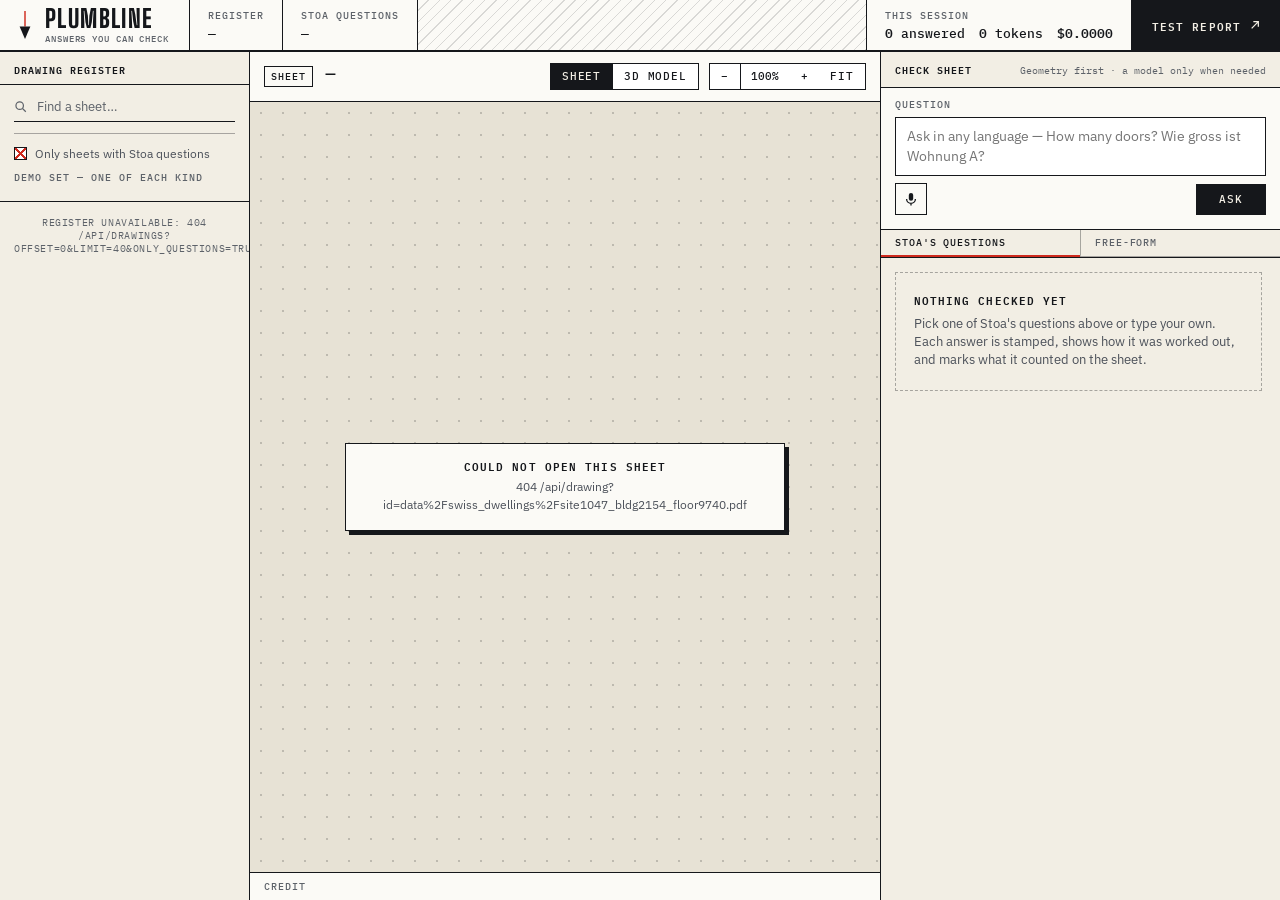
==== web/index.html @ 0d115e59 "Add Plumbline web app, answer pipeline, planner and document QA - web/: new UI ("drafting office" de" ====
<!doctype html>
<html lang="en">
<head>
<meta charset="utf-8">
<meta name="viewport" content="width=device-width, initial-scale=1">
<title>Plumbline — answers you can check</title>
<link rel="icon" href="data:image/svg+xml,%3Csvg xmlns='http://www.w3.org/2000/svg' viewBox='0 0 32 32'%3E%3Crect width='32' height='32' fill='%23f2eee4'/%3E%3Cpath d='M16 3v15' stroke='%23cf2a1e' stroke-width='2'/%3E%3Cpath d='M10 18h12l-6 11z' fill='%2315171b'/%3E%3C/svg%3E">
<link rel="stylesheet" href="/web/fonts/fonts.css">
<link rel="stylesheet" href="/web/app.css">
</head>
<body>

<header class="tb">
  <a class="tb-brand" href="/" aria-label="Plumbline home">
    <svg viewBox="0 0 20 32" width="18" height="29" aria-hidden="true"><path d="M10 0v17" stroke="var(--red)" stroke-width="1.6"/><path d="M4 17h12l-6 14z" fill="var(--ink)"/></svg>
    <span><strong>Plumbline</strong><em>Answers you can check</em></span>
  </a>
  <dl class="tb-cell"><dt>Register</dt><dd id="tb-drawings">—</dd></dl>
  <dl class="tb-cell"><dt>Stoa questions</dt><dd id="tb-questions">—</dd></dl>
  <dl class="tb-cell"><dt>Reader model</dt><dd id="tb-model">—</dd></dl>
  <span class="tb-fill"></span>
  <dl class="tb-cell tb-session"><dt>This session</dt><dd id="meter"></dd></dl>
  <button class="tb-btn" id="open-bench">Test report<svg viewBox="0 0 12 12" width="10" height="10" aria-hidden="true"><path d="M2 10 10 2M4 2h6v6" fill="none" stroke="currentColor" stroke-width="1.5"/></svg></button>
</header>

<main class="desk">
  <nav class="reg" aria-label="Drawing register">
    <div class="pane-head"><h2>Drawing register</h2><span id="reg-count"></span></div>
    <div class="reg-tools">
      <label class="find"><span class="sr">Find a sheet</span>
        <svg viewBox="0 0 16 16" width="13" height="13" aria-hidden="true"><circle cx="7" cy="7" r="4.6" fill="none" stroke="currentColor" stroke-width="1.5"/><path d="m10.5 10.5 4 4" stroke="currentColor" stroke-width="1.5"/></svg>
        <input id="search" type="search" placeholder="Find a sheet…" autocomplete="off" spellcheck="false"></label>
      <div class="srcs" id="sources" role="group" aria-label="Source"></div>
      <label class="tick"><input type="checkbox" id="only-q" checked><span aria-hidden="true"></span>Only sheets with Stoa questions</label>
      <div class="demo"><span class="lbl">Demo set — one of each kind</span><div id="demo"></div></div>
    </div>
    <div class="rows" id="list"></div>
  </nav>

  <section class="board" aria-label="Drawing">
    <header class="board-bar">
      <div class="sheet-id"><span class="lbl">Sheet</span><h1 id="d-title">—</h1><p id="d-meta"></p></div>
      <div class="tools">
        <select id="sheet-select" class="hidden" aria-label="Sheet of this drawing"></select>
        <div class="seg" id="view-seg"><button data-view="sheet" class="on">Sheet</button><button data-view="3d" id="btn-3d">3D model</button></div>
        <div class="zoom"><button id="z-out" aria-label="Zoom out">−</button><output id="z-val">100%</output><button id="z-in" aria-label="Zoom in">+</button><button id="z-fit">Fit</button></div>
      </div>
    </header>
    <div class="stage" id="stage">
      <div class="canvas" id="canvas"></div>
      <iframe id="three" class="hidden" title="3D model"></iframe>
      <div class="stage-msg" id="stage-msg" aria-live="polite"></div>
      <div class="stepper hidden" id="stepper">
        <button id="st-prev" aria-label="Previous item">←</button><output id="st-label"></output><button id="st-next" aria-label="Next item">→</button><button id="st-all">All</button>
      </div>
    </div>
    <footer class="credit"><span class="lbl">Credit</span><p id="credit"></p></footer>
  </section>

  <aside class="chk" aria-label="Check sheet">
    <div class="pane-head"><h2>Check sheet</h2><span>Geometry first · a model only when needed</span></div>
    <form class="ask" id="ask">
      <label class="lbl" for="q">Question</label>
      <textarea id="q" rows="2" placeholder="Ask in any language — How many doors? Wie gross ist Wohnung A?"></textarea>
      <div class="ask-row">
        <button type="button" class="btn sq" id="mic" aria-label="Ask by voice"><svg viewBox="0 0 16 16" width="14" height="14" aria-hidden="true"><rect x="5.5" y="1" width="5" height="9" rx="2.5" fill="currentColor"/><path d="M3 8a5 5 0 0 0 10 0M8 13v2.5" fill="none" stroke="currentColor" stroke-width="1.5"/></svg></button>
        <span class="keys"><kbd>/</kbd> focus <kbd>↵</kbd> ask <kbd>←</kbd><kbd>→</kbd> step evidence</span>
        <button class="btn solid" id="send">Ask</button>
      </div>
    </form>
    <section class="std" aria-label="Suggested questions">
      <div class="tabs"><button id="tab-stoa" class="on">Stoa's questions <i id="q-count"></i></button><button id="tab-free">Free-form</button></div>
      <ol class="qlist" id="suggest"></ol>
    </section>
    <div class="recs" id="thread" aria-live="polite"></div>
  </aside>
</main>

<dialog class="report" id="bench" aria-labelledby="bench-title">
  <header><div><span class="lbl">Test report</span><h2 id="bench-title">Measured on Stoa's question set</h2></div><button class="btn" id="close-bench">Close</button></header>
  <div id="bench-body"></div>
</dialog>
<div id="tip" class="tip hidden" role="tooltip"></div>
<script type="module" src="/web/app.js"></script>
</body>
</html>
---- web/fonts/fonts.css ----
/* IBM Plex Sans, IBM Plex Mono, Big Shoulders Display: SIL Open Font License 1.1, self-hosted from Google Fonts */
/* latin-ext */
@font-face {
  font-family: 'Big Shoulders Display';
  font-style: normal;
  font-weight: 600;
  font-display: swap;
  src: url(/web/fonts/big-shoulders-display-600-latin-ext.woff2) format('woff2');
  unicode-range: U+0100-02BA, U+02BD-02C5, U+02C7-02CC, U+02CE-02D7, U+02DD-02FF, U+0304, U+0308, U+0329, U+1D00-1DBF, U+1E00-1E9F, U+1EF2-1EFF, U+2020, U+20A0-20AB, U+20AD-20C4, U+2113, U+2C60-2C7F, U+A720-A7FF;
}
/* latin */
@font-face {
  font-family: 'Big Shoulders Display';
  font-style: normal;
  font-weight: 600;
  font-display: swap;
  src: url(/web/fonts/big-shoulders-display-600-latin.woff2) format('woff2');
  unicode-range: U+0000-00FF, U+0131, U+0152-0153, U+02BB-02BC, U+02C6, U+02DA, U+02DC, U+0304, U+0308, U+0329, U+2000-206F, U+20AC, U+2122, U+2191, U+2193, U+2212, U+2215, U+FEFF, U+FFFD;
}
/* latin-ext */
@font-face {
  font-family: 'Big Shoulders Display';
  font-style: normal;
  font-weight: 700;
  font-display: swap;
  src: url(/web/fonts/big-shoulders-display-600-latin-ext.woff2) format('woff2');
  unicode-range: U+0100-02BA, U+02BD-02C5, U+02C7-02CC, U+02CE-02D7, U+02DD-02FF, U+0304, U+0308, U+0329, U+1D00-1DBF, U+1E00-1E9F, U+1EF2-1EFF, U+2020, U+20A0-20AB, U+20AD-20C4, U+2113, U+2C60-2C7F, U+A720-A7FF;
}
/* latin */
@font-face {
  font-family: 'Big Shoulders Display';
  font-style: normal;
  font-weight: 700;
  font-display: swap;
  src: url(/web/fonts/big-shoulders-display-600-latin.woff2) format('woff2');
  unicode-range: U+0000-00FF, U+0131, U+0152-0153, U+02BB-02BC, U+02C6, U+02DA, U+02DC, U+0304, U+0308, U+0329, U+2000-206F, U+20AC, U+2122, U+2191, U+2193, U+2212, U+2215, U+FEFF, U+FFFD;
}
/* latin-ext */
@font-face {
  font-family: 'Big Shoulders Display';
  font-style: normal;
  font-weight: 800;
  font-display: swap;
  src: url(/web/fonts/big-shoulders-display-600-latin-ext.woff2) format('woff2');
  unicode-range: U+0100-02BA, U+02BD-02C5, U+02C7-02CC, U+02CE-02D7, U+02DD-02FF, U+0304, U+0308, U+0329, U+1D00-1DBF, U+1E00-1E9F, U+1EF2-1EFF, U+2020, U+20A0-20AB, U+20AD-20C4, U+2113, U+2C60-2C7F, U+A720-A7FF;
}
/* latin */
@font-face {
  font-family: 'Big Shoulders Display';
  font-style: normal;
  font-weight: 800;
  font-display: swap;
  src: url(/web/fonts/big-shoulders-display-600-latin.woff2) format('woff2');
  unicode-range: U+0000-00FF, U+0131, U+0152-0153, U+02BB-02BC, U+02C6, U+02DA, U+02DC, U+0304, U+0308, U+0329, U+2000-206F, U+20AC, U+2122, U+2191, U+2193, U+2212, U+2215, U+FEFF, U+FFFD;
}
/* latin-ext */
@font-face {
  font-family: 'IBM Plex Mono';
  font-style: normal;
  font-weight: 400;
  font-display: swap;
  src: url(/web/fonts/ibm-plex-mono-400-latin-ext.woff2) format('woff2');
  unicode-range: U+0100-02BA, U+02BD-02C5, U+02C7-02CC, U+02CE-02D7, U+02DD-02FF, U+0304, U+0308, U+0329, U+1D00-1DBF, U+1E00-1E9F, U+1EF2-1EFF, U+2020, U+20A0-20AB, U+20AD-20C4, U+2113, U+2C60-2C7F, U+A720-A7FF;
}
/* latin */
@font-face {
  font-family: 'IBM Plex Mono';
  font-style: normal;
  font-weight: 400;
  font-display: swap;
  src: url(/web/fonts/ibm-plex-mono-400-latin.woff2) format('woff2');
  unicode-range: U+0000-00FF, U+0131, U+0152-0153, U+02BB-02BC, U+02C6, U+02DA, U+02DC, U+0304, U+0308, U+0329, U+2000-206F, U+20AC, U+2122, U+2191, U+2193, U+2212, U+2215, U+FEFF, U+FFFD;
}
/* latin-ext */
@font-face {
  font-family: 'IBM Plex Mono';
  font-style: normal;
  font-weight: 500;
  font-display: swap;
  src: url(/web/fonts/ibm-plex-mono-500-latin-ext.woff2) format('woff2');
  unicode-range: U+0100-02BA, U+02BD-02C5, U+02C7-02CC, U+02CE-02D7, U+02DD-02FF, U+0304, U+0308, U+0329, U+1D00-1DBF, U+1E00-1E9F, U+1EF2-1EFF, U+2020, U+20A0-20AB, U+20AD-20C4, U+2113, U+2C60-2C7F, U+A720-A7FF;
}
/* latin */
@font-face {
  font-family: 'IBM Plex Mono';
  font-style: normal;
  font-weight: 500;
  font-display: swap;
  src: url(/web/fonts/ibm-plex-mono-500-latin.woff2) format('woff2');
  unicode-range: U+0000-00FF, U+0131, U+0152-0153, U+02BB-02BC, U+02C6, U+02DA, U+02DC, U+0304, U+0308, U+0329, U+2000-206F, U+20AC, U+2122, U+2191, U+2193, U+2212, U+2215, U+FEFF, U+FFFD;
}
/* latin-ext */
@font-face {
  font-family: 'IBM Plex Mono';
  font-style: normal;
  font-weight: 600;
  font-display: swap;
  src: url(/web/fonts/ibm-plex-mono-600-latin-ext.woff2) format('woff2');
  unicode-range: U+0100-02BA, U+02BD-02C5, U+02C7-02CC, U+02CE-02D7, U+02DD-02FF, U+0304, U+0308, U+0329, U+1D00-1DBF, U+1E00-1E9F, U+1EF2-1EFF, U+2020, U+20A0-20AB, U+20AD-20C4, U+2113, U+2C60-2C7F, U+A720-A7FF;
}
/* latin */
@font-face {
  font-family: 'IBM Plex Mono';
  font-style: normal;
  font-weight: 600;
  font-display: swap;
  src: url(/web/fonts/ibm-plex-mono-600-latin.woff2) format('woff2');
  unicode-range: U+0000-00FF, U+0131, U+0152-0153, U+02BB-02BC, U+02C6, U+02DA, U+02DC, U+0304, U+0308, U+0329, U+2000-206F, U+20AC, U+2122, U+2191, U+2193, U+2212, U+2215, U+FEFF, U+FFFD;
}
/* latin-ext */
@font-face {
  font-family: 'IBM Plex Sans';
  font-style: normal;
  font-weight: 400;
  font-stretch: 100%;
  font-display: swap;
  src: url(/web/fonts/ibm-plex-sans-400-latin-ext.woff2) format('woff2');
  unicode-range: U+0100-02BA, U+02BD-02C5, U+02C7-02CC, U+02CE-02D7, U+02DD-02FF, U+0304, U+0308, U+0329, U+1D00-1DBF, U+1E00-1E9F, U+1EF2-1EFF, U+2020, U+20A0-20AB, U+20AD-20C4, U+2113, U+2C60-2C7F, U+A720-A7FF;
}
/* latin */
@font-face {
  font-family: 'IBM Plex Sans';
  font-style: normal;
  font-weight: 400;
  font-stretch: 100%;
  font-display: swap;
  src: url(/web/fonts/ibm-plex-sans-400-latin.woff2) format('woff2');
  unicode-range: U+0000-00FF, U+0131, U+0152-0153, U+02BB-02BC, U+02C6, U+02DA, U+02DC, U+0304, U+0308, U+0329, U+2000-206F, U+20AC, U+2122, U+2191, U+2193, U+2212, U+2215, U+FEFF, U+FFFD;
}
/* latin-ext */
@font-face {
  font-family: 'IBM Plex Sans';
  font-style: normal;
  font-weight: 500;
  font-stretch: 100%;
  font-display: swap;
  src: url(/web/fonts/ibm-plex-sans-400-latin-ext.woff2) format('woff2');
  unicode-range: U+0100-02BA, U+02BD-02C5, U+02C7-02CC, U+02CE-02D7, U+02DD-02FF, U+0304, U+0308, U+0329, U+1D00-1DBF, U+1E00-1E9F, U+1EF2-1EFF, U+2020, U+20A0-20AB, U+20AD-20C4, U+2113, U+2C60-2C7F, U+A720-A7FF;
}
/* latin */
@font-face {
  font-family: 'IBM Plex Sans';
  font-style: normal;
  font-weight: 500;
  font-stretch: 100%;
  font-display: swap;
  src: url(/web/fonts/ibm-plex-sans-400-latin.woff2) format('woff2');
  unicode-range: U+0000-00FF, U+0131, U+0152-0153, U+02BB-02BC, U+02C6, U+02DA, U+02DC, U+0304, U+0308, U+0329, U+2000-206F, U+20AC, U+2122, U+2191, U+2193, U+2212, U+2215, U+FEFF, U+FFFD;
}
/* latin-ext */
@font-face {
  font-family: 'IBM Plex Sans';
  font-style: normal;
  font-weight: 600;
  font-stretch: 100%;
  font-display: swap;
  src: url(/web/fonts/ibm-plex-sans-400-latin-ext.woff2) format('woff2');
  unicode-range: U+0100-02BA, U+02BD-02C5, U+02C7-02CC, U+02CE-02D7, U+02DD-02FF, U+0304, U+0308, U+0329, U+1D00-1DBF, U+1E00-1E9F, U+1EF2-1EFF, U+2020, U+20A0-20AB, U+20AD-20C4, U+2113, U+2C60-2C7F, U+A720-A7FF;
}
/* latin */
@font-face {
  font-family: 'IBM Plex Sans';
  font-style: normal;
  font-weight: 600;
  font-stretch: 100%;
  font-display: swap;
  src: url(/web/fonts/ibm-plex-sans-400-latin.woff2) format('woff2');
  unicode-range: U+0000-00FF, U+0131, U+0152-0153, U+02BB-02BC, U+02C6, U+02DA, U+02DC, U+0304, U+0308, U+0329, U+2000-206F, U+20AC, U+2122, U+2191, U+2193, U+2212, U+2215, U+FEFF, U+FFFD;
}
---- web/app.css ----
/* Plumbline — "drafting office": paper and ink, title-block chrome, takeoff highlighter, rubber-stamp verdicts. */
:root {
  --paper: #f2eee4;        /* working surfaces */
  --desk: #e7e2d5;         /* the drafting mat behind the sheet */
  --card: #fbfaf6;
  --white: #fff;
  --ink: #15171b;
  --ink-2: #4b5059;
  --ink-3: #5d6269;   /* small labels: 5.3:1 on paper */
  --rule: rgba(21, 23, 27, .15);
  --rule-2: rgba(21, 23, 27, .34);
  --red: #cf2a1e;          /* the checker's pen: markups, mismatches, the one accent */
  --red-ink: #b1221a;
  --hl: #ffe24a;           /* takeoff highlighter */
  --green: #156f45;        /* stamp ink for a confirmed check */
  --display: "Big Shoulders Display", "Arial Narrow", "Helvetica Neue Condensed", sans-serif;
  --sans: "IBM Plex Sans", system-ui, -apple-system, "Segoe UI", sans-serif;
  --mono: "IBM Plex Mono", ui-monospace, "SF Mono", Menlo, Consolas, monospace;
  --hard: 4px 4px 0 var(--ink);
}
* { box-sizing: border-box; }
html, body { height: 100%; margin: 0; }
body { background: var(--paper); color: var(--ink); font: 13px/1.45 var(--sans); -webkit-font-smoothing: antialiased; overflow: hidden; }
button, input, select, textarea { font: inherit; color: inherit; }
button { cursor: pointer; }
h1, h2, p, dl, dd, ol { margin: 0; padding: 0; }
.hidden { display: none !important; }
.sr { position: absolute; width: 1px; height: 1px; overflow: hidden; clip-path: inset(50%); }
:focus-visible { outline: 2px solid var(--ink); outline-offset: 2px; }
::selection { background: var(--hl); }
* { scrollbar-width: thin; scrollbar-color: var(--rule-2) transparent; }

.lbl, .pane-head h2, .tb-cell dt { font: 500 10px/1 var(--mono); letter-spacing: .1em; text-transform: uppercase; color: var(--ink-3); }

/* ------------------------------------------------------------------ title block */
.tb { height: 52px; display: flex; align-items: stretch; background: var(--card); border-bottom: 2px solid var(--ink); }
.tb-brand { display: flex; align-items: center; gap: 11px; padding: 0 20px 0 16px; border-right: 1px solid var(--ink); text-decoration: none; color: inherit; }
.tb-brand strong { display: block; font: 800 25px/.9 var(--display); letter-spacing: .055em; text-transform: uppercase; }
.tb-brand em { display: block; font: 500 9px/1 var(--mono); letter-spacing: .1em; text-transform: uppercase; color: var(--ink-3); font-style: normal; margin-top: 4px; }
.tb-cell { display: flex; flex-direction: column; justify-content: center; gap: 6px; padding: 0 18px; border-right: 1px solid var(--ink); white-space: nowrap; }
.tb-cell dd { font: 500 13px/1 var(--mono); }
.tb-fill { flex: 1; border-right: 1px solid var(--ink);
  background: repeating-linear-gradient(135deg, transparent 0 7px, var(--rule) 7px 8px); }
.tb-session dd { display: flex; gap: 14px; }
.tb-session dd span b { font-weight: 600; }
.tb-session dd .good { color: var(--green); }
.tb-btn { border: 0; background: var(--ink); color: var(--paper); padding: 0 20px; font: 600 11px/1 var(--mono); letter-spacing: .1em; text-transform: uppercase; display: flex; align-items: center; gap: 9px; }
.tb-btn:hover { background: var(--red); }
.tb-btn:focus-visible { outline-color: var(--red); outline-offset: -4px; }

/* ------------------------------------------------------------------ layout */
.desk { display: grid; grid-template-columns: 300px minmax(0, 1fr) 448px; height: calc(100% - 52px); }
.reg, .chk { display: flex; flex-direction: column; min-height: 0; background: var(--paper); }
.reg { border-right: 1px solid var(--ink); }
.chk { border-left: 1px solid var(--ink); }
.pane-head { display: flex; justify-content: space-between; align-items: baseline; gap: 10px; padding: 12px 14px 10px; border-bottom: 1px solid var(--ink); }
.pane-head h2 { color: var(--ink); font-weight: 600; }
.pane-head span { font: 400 10px/1.2 var(--mono); color: var(--ink-3); text-align: right; }

/* ------------------------------------------------------------------ buttons and inputs */
.btn { border: 1px solid var(--ink); background: var(--card); padding: 7px 12px; font: 500 11px/1 var(--mono); letter-spacing: .08em; text-transform: uppercase; }
.btn:hover { background: var(--ink); color: var(--paper); }
.btn.solid { background: var(--ink); color: var(--paper); padding: 9px 22px; }
.btn.solid:hover { background: var(--red); border-color: var(--red); }
.btn.solid:disabled { background: var(--ink-3); border-color: var(--ink-3); cursor: progress; }
.btn.sq { padding: 0; width: 32px; height: 32px; display: grid; place-items: center; }
.btn.sq.live { background: var(--red); border-color: var(--red); color: #fff; }
.btn.sq:disabled { opacity: .35; cursor: not-allowed; }
.btn.mini { padding: 4px 8px; font-size: 10px; }

/* ------------------------------------------------------------------ register */
.reg-tools { padding: 12px 14px; border-bottom: 1px solid var(--ink); display: grid; gap: 11px; }
.find { display: flex; align-items: center; gap: 8px; border-bottom: 1.5px solid var(--ink); padding-bottom: 5px; color: var(--ink-3); }
.find:focus-within { border-color: var(--red); color: var(--ink); }
.find input { flex: 1; min-width: 0; background: none; border: 0; outline: 0; font: 400 13px var(--sans); color: var(--ink); }
.find input::placeholder { color: var(--ink-3); }
.srcs { display: grid; grid-template-columns: 1fr 1fr; gap: 0; border-top: 1px solid var(--rule-2); border-left: 1px solid var(--rule-2); }
.src { display: flex; justify-content: space-between; align-items: baseline; gap: 6px; padding: 6px 7px 5px; white-space: nowrap; background: transparent; border: 0;
  border-right: 1px solid var(--rule-2); border-bottom: 1px solid var(--rule-2); font: 500 10px/1.2 var(--mono); letter-spacing: .04em; text-transform: uppercase; text-align: left; }
.src small { font: 400 10px var(--mono); color: var(--ink-3); }
.src:hover { background: var(--card); }
.src.on { background: var(--ink); color: var(--paper); } .src.on small { color: #b9b4a8; }
.src:focus-visible { outline-offset: -2px; outline-color: var(--red); }
.tick { display: flex; align-items: center; gap: 8px; font-size: 12px; color: var(--ink-2); cursor: pointer; }
.tick input { position: absolute; opacity: 0; }
.tick span { width: 13px; height: 13px; border: 1.5px solid var(--ink); background: var(--white); flex: none; }
.tick input:checked + span { background:
  linear-gradient(45deg, transparent 44%, var(--red) 44% 56%, transparent 56%),
  linear-gradient(-45deg, transparent 44%, var(--red) 44% 56%, transparent 56%), var(--white); }
.tick input:focus-visible + span { outline: 2px solid var(--ink); outline-offset: 2px; }
.demo { display: grid; gap: 6px; }
.demo div { display: flex; }
.demo button { flex: auto; border: 1px solid var(--ink); border-right-width: 0; background: var(--card); padding: 6px 0 5px; font: 500 10px/1 var(--mono); letter-spacing: .06em; text-transform: uppercase; }
.demo button:last-child { border-right-width: 1px; }
.demo button:hover { background: var(--hl); }
.rows { flex: 1; overflow-y: auto; }
.row { display: grid; grid-template-columns: 46px 1fr; gap: 11px; width: 100%; padding: 8px 14px 8px 11px; border: 0; border-left: 3px solid transparent;
  border-bottom: 1px solid var(--rule); background: transparent; text-align: left; align-items: center; }
.row:hover { background: var(--card); }
.row.on { background: var(--white); border-left-color: var(--red); }
.row:focus-visible { outline-offset: -3px; }
.row img { width: 46px; height: 35px; object-fit: cover; background: var(--white); border: 1px solid var(--rule-2); display: block; }
.row b { display: block; font-weight: 600; font-size: 12.5px; white-space: nowrap; overflow: hidden; text-overflow: ellipsis; }
.row span { display: flex; gap: 8px; margin-top: 3px; font: 400 9.5px/1 var(--mono); letter-spacing: .05em; text-transform: uppercase; color: var(--ink-3); }
.row span i { font-style: normal; color: var(--red-ink); font-weight: 600; }
.row span u { text-decoration: none; color: var(--ink); font-weight: 600; }
.more { padding: 14px; font: 400 10px var(--mono); letter-spacing: .06em; text-transform: uppercase; color: var(--ink-3); text-align: center; }

/* ------------------------------------------------------------------ board */
.board { display: flex; flex-direction: column; min-width: 0; min-height: 0; }
.board-bar { display: flex; justify-content: space-between; align-items: center; gap: 16px; padding: 0 14px; height: 50px; background: var(--card); border-bottom: 1px solid var(--ink); }
.sheet-id { display: grid; grid-template-columns: auto 1fr; column-gap: 12px; align-items: baseline; min-width: 0; }
.sheet-id .lbl { grid-row: span 2; align-self: center; padding: 5px 6px 4px; border: 1px solid var(--ink); color: var(--ink); }
.sheet-id h1 { font: 600 14px/1.2 var(--sans); white-space: nowrap; overflow: hidden; text-overflow: ellipsis; }
.sheet-id p { font: 400 9.5px/1 var(--mono); letter-spacing: .06em; text-transform: uppercase; color: var(--ink-3); margin-top: 3px; white-space: nowrap; overflow: hidden; text-overflow: ellipsis; }
.sheet-id p i { font-style: normal; color: var(--red-ink); font-weight: 600; }
.tools { display: flex; gap: 10px; align-items: center; flex: none; }
.tools select { border: 1px solid var(--ink); background: var(--white); padding: 6px 8px; font: 500 11px var(--mono); max-width: 200px; border-radius: 0; }
.seg, .zoom { display: flex; border: 1px solid var(--ink); background: var(--white); }
.seg button, .zoom button { border: 0; background: transparent; padding: 7px 11px; font: 500 10.5px/1 var(--mono); letter-spacing: .08em; text-transform: uppercase; }
.seg button + button, .zoom > * + * { border-left: 1px solid var(--ink); }
.seg button.on { background: var(--ink); color: var(--paper); }
.seg button:disabled { color: var(--ink-3); cursor: not-allowed; text-decoration: line-through; }
.seg button:not(.on):not(:disabled):hover, .zoom button:hover { background: var(--hl); }
.zoom output { font: 500 10.5px/1 var(--mono); padding: 7px 0; width: 50px; text-align: center; }
.seg button:focus-visible, .zoom button:focus-visible { outline-offset: -3px; }

.stage { position: relative; flex: 1; min-height: 0; overflow: hidden; cursor: grab; user-select: none; touch-action: none;
  background: radial-gradient(circle, rgba(21, 23, 27, .2) 1px, transparent 1.2px) 0 0 / 22px 22px, var(--desk); }
.stage.drag { cursor: grabbing; }
.canvas { position: absolute; left: 0; top: 0; transform-origin: 0 0; }
.canvas.anim { transition: transform .42s cubic-bezier(.2, .8, .2, 1); }
.sheet { position: relative; background: var(--white); outline: 1px solid var(--rule-2);
  box-shadow: 0 1px 0 rgba(21, 23, 27, .12), 0 26px 46px -22px rgba(60, 45, 15, .5); }
.sheet img { display: block; width: 100%; height: 100%; -webkit-user-drag: none; }
.sheet > svg.plan { display: block; width: 100%; height: 100%; }
.sheet svg.ov { position: absolute; inset: 0; width: 100%; height: 100%; overflow: visible; pointer-events: none; }
.sheet svg.ov.hl { mix-blend-mode: multiply; }

/* takeoff marks: highlighter over each counted item, a numbered red balloon next to it */
.shape { fill: var(--hl); stroke: #d9a900; stroke-width: var(--sw, 2px); stroke-linejoin: round; pointer-events: auto; cursor: pointer; animation: ink-in .22s both; }
.shape:hover { fill: #ffd000; }
.shape.focus { fill: #ffd000; stroke: var(--red); stroke-width: calc(var(--sw, 2px) * 1.7); }
.dim .shape:not(.focus) { fill-opacity: .4; stroke-opacity: .5; }
.balloon { pointer-events: auto; cursor: pointer; }
.balloon circle { fill: var(--white); stroke: var(--red); stroke-width: 1.6px; }
.balloon line { stroke: var(--red); stroke-width: 1.4px; }
.balloon .dot { fill: var(--red); stroke: none; }
.balloon text { fill: var(--red-ink); font: 600 10.5px var(--mono); text-anchor: middle; dominant-baseline: central; }
.balloon.focus circle { fill: var(--red); } .balloon.focus text { fill: #fff; }
.balloon.focus line { stroke-width: 2.2px; }
.dim .balloon:not(.focus) { opacity: .5; }
svg.plan .pl-ev, svg.plan .pl-ev > * { fill: var(--hl) !important; stroke: var(--red) !important; stroke-width: .28 !important; }
svg.plan .pl-ev.focus, svg.plan .pl-ev.focus > * { fill: #ffc400 !important; stroke-width: .6 !important; }
svg.plan [data-guid] { cursor: pointer; }
@keyframes ink-in { from { fill-opacity: 0; stroke-opacity: 0; } }

#three { position: absolute; inset: 0; width: 100%; height: 100%; border: 0; background: var(--desk); }
.stage-msg { position: absolute; inset: 0; display: grid; place-items: center; pointer-events: none; text-align: center; padding: 30px; }
.stage-msg div { max-width: 440px; background: var(--card); border: 1px solid var(--ink); box-shadow: var(--hard); padding: 16px 20px; font: 400 12px/1.5 var(--sans); color: var(--ink-2); }
.stage-msg b { display: block; font: 600 11px/1 var(--mono); letter-spacing: .1em; text-transform: uppercase; color: var(--ink); margin-bottom: 7px; }
.mark { display: block; width: 18px; height: 18px; margin: 0 auto 10px; border: 1.5px solid var(--ink); border-radius: 50%; position: relative; animation: spin 1.3s linear infinite; }
.mark::before, .mark::after { content: ""; position: absolute; background: var(--red); }
.mark::before { left: 50%; top: -5px; bottom: -5px; width: 1.5px; margin-left: -.75px; }
.mark::after { top: 50%; left: -5px; right: -5px; height: 1.5px; margin-top: -.75px; }
@keyframes spin { to { transform: rotate(360deg); } }

.stepper { position: absolute; left: 50%; bottom: 16px; transform: translateX(-50%); display: flex; align-items: stretch; background: var(--white); border: 1px solid var(--ink); box-shadow: var(--hard); }
.stepper button { border: 0; background: transparent; padding: 8px 12px; font: 500 12px/1 var(--mono); }
.stepper button:hover { background: var(--hl); }
.stepper > * + * { border-left: 1px solid var(--ink); }
.stepper output { padding: 9px 14px 8px; font: 500 11px/1 var(--mono); letter-spacing: .04em; white-space: nowrap; max-width: 420px; overflow: hidden; text-overflow: ellipsis; }
.stepper output b { color: var(--red-ink); font-weight: 600; }
.stepper #st-all { font-size: 10px; letter-spacing: .08em; text-transform: uppercase; }
.credit { display: flex; gap: 12px; align-items: center; height: 28px; padding: 0 14px; background: var(--card); border-top: 1px solid var(--ink); }
.credit p { font-size: 11px; color: var(--ink-2); white-space: nowrap; overflow: hidden; text-overflow: ellipsis; }
.credit a { color: var(--ink); }

/* ------------------------------------------------------------------ check sheet */
.ask { padding: 12px 14px 14px; border-bottom: 1px solid var(--ink); display: grid; gap: 7px; background: var(--card); }
.ask textarea { width: 100%; resize: none; background: var(--white); border: 1px solid var(--ink); border-radius: 0; padding: 9px 11px; outline: 0; font: 400 14px/1.4 var(--sans); }
.ask textarea:focus { box-shadow: 3px 3px 0 var(--hl); }
.ask-row { display: flex; align-items: center; gap: 10px; }
.keys { flex: 1; font: 400 10px/1 var(--mono); color: var(--ink-3); white-space: nowrap; overflow: hidden; }
kbd { font: 500 10px var(--mono); border: 1px solid var(--rule-2); padding: 1px 4px; margin: 0 2px 0 6px; background: var(--white); color: var(--ink-2); }
kbd:first-child { margin-left: 0; }

.std { border-bottom: 1px solid var(--ink); }
.tabs { display: flex; border-bottom: 1px solid var(--rule-2); }
.tabs button { flex: 1; border: 0; background: transparent; padding: 8px 14px 7px; font: 500 10px/1 var(--mono); letter-spacing: .09em; text-transform: uppercase; color: var(--ink-3); text-align: left; border-bottom: 2px solid transparent; margin-bottom: -1px; }
.tabs button + button { border-left: 1px solid var(--rule-2); }
.tabs button.on { color: var(--ink); border-bottom-color: var(--red); }
.tabs button i { font-style: normal; color: var(--ink-3); margin-left: 4px; }
.tabs button:focus-visible { outline-offset: -3px; }
.qlist { list-style: none; max-height: 134px; overflow-y: auto; }
.qlist button { display: grid; grid-template-columns: 26px 1fr; gap: 9px; align-items: baseline; width: 100%; border: 0; border-bottom: 1px solid var(--rule); padding: 6px 14px;
  text-align: left; font-size: 12.5px; background: linear-gradient(var(--hl), var(--hl)) no-repeat 0 55% / 0% 78%; transition: background-size .16s ease-out; }
.qlist button:hover, .qlist button:focus-visible { background-size: 100% 78%; }
.qlist button:focus-visible { outline-offset: -3px; }
.qlist code { font: 500 9.5px/1 var(--mono); letter-spacing: .06em; text-transform: uppercase; color: var(--ink-3); }
.qlist span { white-space: nowrap; overflow: hidden; text-overflow: ellipsis; }
.qlist .none { padding: 12px 14px; font-size: 12px; color: var(--ink-3); }

.recs { flex: 1; overflow-y: auto; padding: 14px 18px 18px 14px; }
.blank { border: 1px dashed var(--rule-2); padding: 22px 18px; color: var(--ink-2); font-size: 12.5px; }
.blank b { display: block; font: 600 10.5px/1 var(--mono); letter-spacing: .1em; text-transform: uppercase; color: var(--ink); margin-bottom: 8px; }

.rec { background: var(--white); border: 1px solid var(--rule-2); margin-bottom: 14px; cursor: pointer; transition: box-shadow .12s, border-color .12s; }
.rec:hover { border-color: var(--ink); box-shadow: 2px 2px 0 var(--ink); }
.rec.on { border-color: var(--ink); box-shadow: var(--hard); cursor: default; }
.rec-head { display: flex; justify-content: space-between; padding: 7px 12px 6px; border-bottom: 1px solid var(--rule); font: 500 10px/1 var(--mono); letter-spacing: .08em; text-transform: uppercase; color: var(--ink-3); }
.rec-head b { color: var(--red-ink); font-weight: 600; }
.rec-q { padding: 9px 12px 10px; font-size: 13px; color: var(--ink-2); border-bottom: 1px solid var(--ink); }
.rec-a { display: flex; justify-content: space-between; align-items: center; gap: 14px; padding: 14px 14px 12px 12px; min-height: 86px; }
.val { font: 800 64px/.86 var(--display); letter-spacing: .01em; }
.val small { font: 600 22px/1 var(--display); letter-spacing: .03em; color: var(--ink-2); margin-left: 7px; }
.val.word { font-size: 30px; line-height: 1; letter-spacing: .02em; text-transform: uppercase; }
.val.no { font: 600 13px/1.4 var(--sans); color: var(--ink-2); letter-spacing: 0; }
.lines { flex: 1; list-style: none; border-top: 1px solid var(--rule); font-size: 12.5px; }
.lines li { display: flex; justify-content: space-between; gap: 14px; padding: 4px 0; border-bottom: 1px solid var(--rule); }
.lines li span { font-weight: 600; } .lines li em { font: 400 11.5px var(--mono); font-style: normal; color: var(--ink-2); text-align: right; }
.lines li.sub span { font-weight: 400; padding-left: 12px; color: var(--ink-2); }

.stamp { flex: none; align-self: center; padding: 6px 11px 5px; border: 2px solid currentColor; outline: 1px solid currentColor; outline-offset: 2px; transform: rotate(-4deg);
  text-align: center; color: var(--ink); opacity: .93; animation: stamp-in .24s cubic-bezier(.3, 1.5, .5, 1) both; }
.stamp b { display: block; font: 700 19px/1 var(--display); letter-spacing: .1em; text-transform: uppercase; }
.stamp i { display: block; font: 500 9.5px/1 var(--mono); font-style: normal; letter-spacing: .06em; text-transform: uppercase; margin-top: 4px; }
.stamp.ok { color: var(--green); } .stamp.bad { color: var(--red); }
.stamp.est { color: var(--red); border-style: dashed; outline: 0; } .stamp.none { color: var(--ink-3); border-style: dashed; outline: 0; }
@keyframes stamp-in { from { transform: rotate(-11deg) scale(1.7); opacity: 0; } }

.spec { display: grid; grid-template-columns: 58px minmax(0, 1.7fr) 50px minmax(0, 1fr); border-top: 1px solid var(--rule-2); font-size: 12px; }
.spec dt { font: 500 9.5px/1.3 var(--mono); letter-spacing: .08em; text-transform: uppercase; color: var(--ink-3); padding: 7px 0 6px 12px; border-bottom: 1px solid var(--rule); }
.spec dd { padding: 6px 12px 5px 6px; border-bottom: 1px solid var(--rule); min-width: 0; }
.spec dd.wide { grid-column: 2 / -1; }
.spec code { font: 500 11.5px/1.5 var(--mono); background: var(--hl); padding: 1px 4px; box-decoration-break: clone; -webkit-box-decoration-break: clone; }
.spec .zero { background: var(--hl); padding: 0 3px; font-weight: 600; }
.conf { display: inline-flex; gap: 2px; margin-right: 6px; vertical-align: 1px; }
.conf i { width: 7px; height: 7px; border: 1px solid var(--ink); } .conf i.f { background: var(--ink); }
.ref { border-bottom: 1px solid var(--rule); font-size: 12px; }
.ref summary { padding: 7px 12px 6px; font: 500 9.5px/1 var(--mono); letter-spacing: .08em; text-transform: uppercase; color: var(--ink-3); cursor: pointer; }
.ref pre { margin: 0; padding: 0 12px 10px; font: 400 11.5px/1.5 var(--sans); white-space: pre-wrap; color: var(--ink-2); }

.take { padding: 9px 12px 12px; }
.take-head { display: flex; justify-content: space-between; align-items: center; margin-bottom: 8px; }
.take-head .lbl b { color: var(--ink); font-weight: 600; }
.take-head div { display: flex; gap: 6px; }
.grid { display: grid; grid-template-columns: repeat(6, 1fr); gap: 5px; max-height: 190px; overflow-y: auto; padding: 0 2px 2px 0; }
.th { position: relative; aspect-ratio: 1; padding: 0; border: 1px solid var(--rule-2); background-color: var(--white); background-repeat: no-repeat; overflow: hidden; }
.th:hover, .th.focus { border-color: var(--red); outline: 1px solid var(--red); }
.th u { position: absolute; background: var(--hl); mix-blend-mode: multiply; }
.tag { position: absolute; left: 0; top: 0; min-width: 15px; padding: 2px 3px 1px; background: var(--white); border: solid var(--red); border-width: 0 1px 1px 0; color: var(--red-ink); font: 600 9.5px/1 var(--mono); text-align: center; z-index: 1; }
.strips { display: grid; gap: 4px; max-height: 216px; overflow: auto; justify-items: start; padding: 0 2px 2px 0; }
.st { position: relative; height: 22px; padding: 0; border: 1px solid var(--rule-2); background-color: var(--white); background-repeat: no-repeat; box-sizing: content-box; overflow: hidden; }
.st::after { content: ""; position: absolute; inset: 0 0 0 22px; background: var(--hl); mix-blend-mode: multiply; }
.st:hover, .st.focus { border-color: var(--red); outline: 1px solid var(--red); }
.elist { display: grid; max-height: 190px; overflow-y: auto; border-top: 1px solid var(--rule); }
.el { position: relative; display: flex; align-items: baseline; gap: 10px; border: 0; border-bottom: 1px solid var(--rule); background: transparent; padding: 5px 6px 5px 26px; text-align: left; font-size: 12.5px; }
.el:hover, .el.focus { background: var(--hl); }
.el .tag { top: 50%; left: 2px; transform: translateY(-50%); border-width: 1px; }
.el em { margin-left: auto; font: 400 11.5px var(--mono); font-style: normal; color: var(--ink-2); }
.el:focus-visible, .th:focus-visible, .st:focus-visible { outline-offset: -2px; }
.note { margin: 9px 0 0; padding-left: 9px; border-left: 2px solid var(--red); font-size: 12px; color: var(--ink-2); }
.rec > .note { margin: 0 12px 12px; }

.wait { padding: 16px 12px 18px; font: 500 10.5px/1 var(--mono); letter-spacing: .1em; text-transform: uppercase; color: var(--ink-2); position: relative; overflow: hidden; }
.wait::after { content: ""; position: absolute; left: 0; bottom: 0; height: 2px; width: 34%; background: var(--red); animation: pass 1.1s ease-in-out infinite; }
@keyframes pass { from { left: -34%; } to { left: 100%; } }

/* ------------------------------------------------------------------ test report */
.report { width: min(960px, 94vw); max-height: 90vh; padding: 0; border: 2px solid var(--ink); background: var(--card); color: var(--ink); box-shadow: 10px 10px 0 rgba(21, 23, 27, .85); overflow-y: auto; }
.report::backdrop { background: rgba(21, 23, 27, .5); }
.report > header { display: flex; justify-content: space-between; align-items: center; padding: 16px 22px; border-bottom: 2px solid var(--ink); position: sticky; top: 0; background: var(--card); z-index: 1; }
.report h2 { font: 800 30px/1 var(--display); letter-spacing: .04em; text-transform: uppercase; margin-top: 7px; }
.kpis { display: grid; grid-template-columns: repeat(4, 1fr); border-bottom: 2px solid var(--ink); }
.kpi { padding: 16px 22px 14px; border-right: 1px solid var(--ink); } .kpi:last-child { border-right: 0; }
.kpi b { display: block; font: 800 50px/.9 var(--display); letter-spacing: .01em; }
.kpi span { display: block; margin-top: 8px; font-size: 11.5px; color: var(--ink-2); }
.kpi:nth-child(-n + 2) b { color: var(--green); }
.group { padding: 18px 22px 6px; }
.group h3 { margin: 0 0 4px; font: 600 10.5px/1.3 var(--mono); letter-spacing: .1em; text-transform: uppercase; }
.group > p { font-size: 12.5px; color: var(--ink-2); margin-bottom: 8px; max-width: 760px; }
.brow { display: grid; grid-template-columns: 230px 1fr 64px; gap: 16px; align-items: center; padding: 9px 0; border-top: 1px solid var(--rule); }
.brow b { display: block; font-weight: 600; font-size: 13px; } .brow small { display: block; font-size: 11px; color: var(--ink-3); margin-top: 2px; }
.bar { height: 16px; border: 1px solid var(--ink); background: var(--white); }
.bar i { display: block; height: 100%; background: repeating-linear-gradient(135deg, var(--ink) 0 1.4px, transparent 1.4px 5px); border-right: 1px solid var(--ink); }
.bar.ev i { background: repeating-linear-gradient(135deg, var(--red) 0 2.4px, transparent 2.4px 4.6px); border-right-color: var(--red); }
.bar.top i { background: var(--ink); }
.brow output { font: 600 13px var(--mono); text-align: right; }
.fine { padding: 12px 22px 20px; border-top: 1px solid var(--rule-2); margin-top: 12px; }
.fine p { font-size: 12px; color: var(--ink-2); margin-bottom: 6px; max-width: 800px; }

.tip { position: fixed; z-index: 30; background: var(--ink); color: var(--paper); font: 500 10.5px/1.3 var(--mono); letter-spacing: .03em; padding: 5px 8px; pointer-events: none; max-width: 340px; }

/* ------------------------------------------------------------------ smaller screens, reduced motion */
@media (max-width: 1320px) { .desk { grid-template-columns: 250px minmax(0, 1fr) 400px; } .tb-cell:nth-of-type(3) { display: none; } .keys { visibility: hidden; } }
@media (max-width: 1040px) {
  body { overflow: auto; }
  .desk { grid-template-columns: 1fr; height: auto; }
  .board { height: 72vh; order: 1; } .chk { order: 2; border-left: 0; border-top: 1px solid var(--ink); } .reg { order: 3; border-right: 0; border-top: 1px solid var(--ink); max-height: 70vh; }
  .recs { overflow: visible; } .tb-cell, .tb-fill { display: none; } .tb-session { display: flex; } .tb { justify-content: space-between; }
}
@media (prefers-reduced-motion: reduce) {
  .stamp, .shape, .mark, .wait::after { animation: none; }
  .canvas.anim, .qlist button, .rec { transition: none; }
}
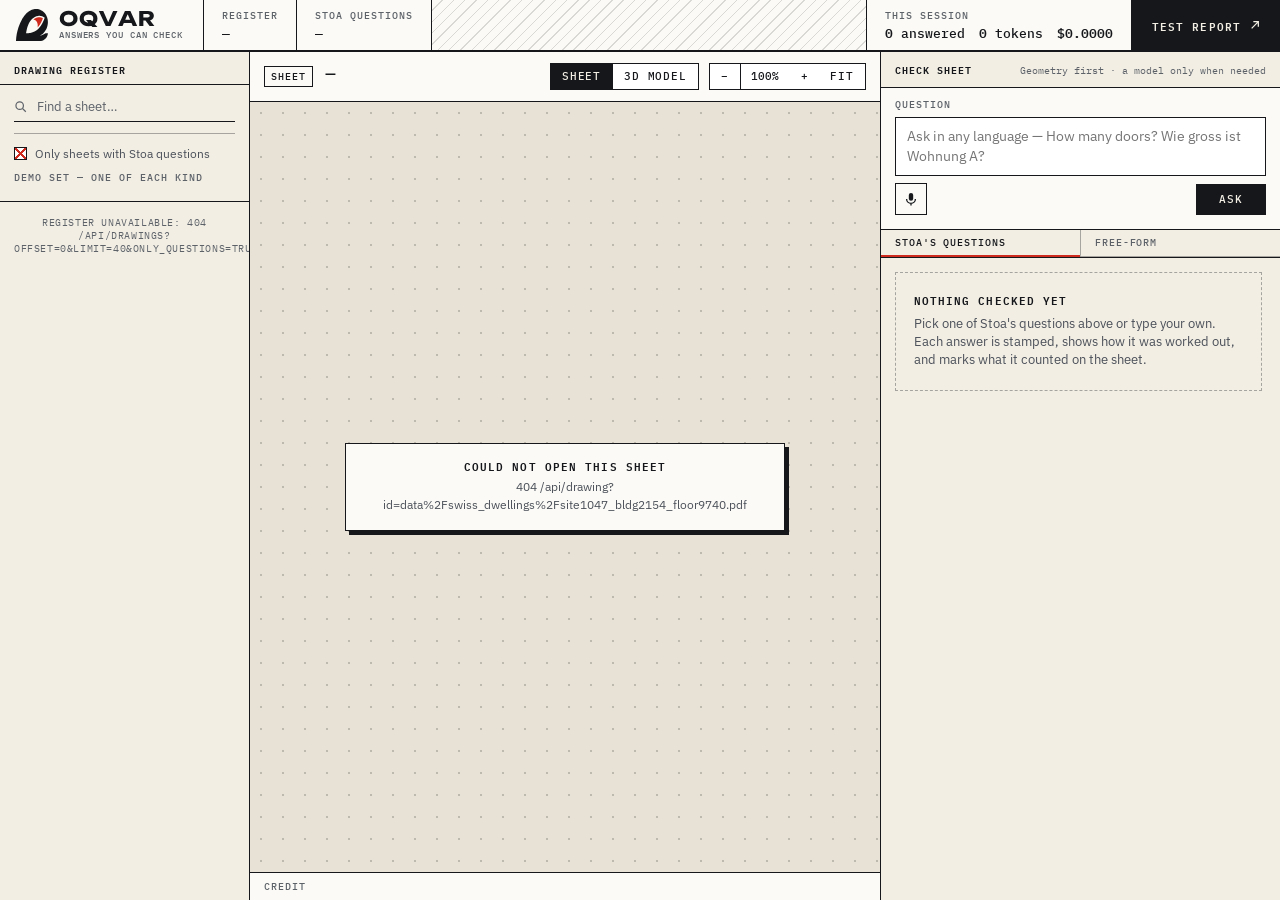
==== commit 3067382f: "Rebrand Plumbline as OQVAR: logo, brand kit and app header - brand/: the OQVAR mark traced to SVG, a" ====
--- a/web/index.html
+++ b/web/index.html
@@ -3,17 +3,17 @@
 <head>
 <meta charset="utf-8">
 <meta name="viewport" content="width=device-width, initial-scale=1">
-<title>Plumbline — answers you can check</title>
-<link rel="icon" href="data:image/svg+xml,%3Csvg xmlns='http://www.w3.org/2000/svg' viewBox='0 0 32 32'%3E%3Crect width='32' height='32' fill='%23f2eee4'/%3E%3Cpath d='M16 3v15' stroke='%23cf2a1e' stroke-width='2'/%3E%3Cpath d='M10 18h12l-6 11z' fill='%2315171b'/%3E%3C/svg%3E">
+<title>OQVAR — answers you can check</title>
+<link rel="icon" type="image/svg+xml" href="/web/favicon.svg">
 <link rel="stylesheet" href="/web/fonts/fonts.css">
 <link rel="stylesheet" href="/web/app.css">
 </head>
 <body>
 
 <header class="tb">
-  <a class="tb-brand" href="/" aria-label="Plumbline home">
-    <svg viewBox="0 0 20 32" width="18" height="29" aria-hidden="true"><path d="M10 0v17" stroke="var(--red)" stroke-width="1.6"/><path d="M4 17h12l-6 14z" fill="var(--ink)"/></svg>
-    <span><strong>Plumbline</strong><em>Answers you can check</em></span>
+  <a class="tb-brand" href="/" aria-label="OQVAR home">
+    <svg class="tb-mark" viewBox="467 465 1114 1117" aria-hidden="true"><path fill="var(--ink)" fill-rule="evenodd" d="M467.4 1566.3C474.4 1404.8 503.4 1252.3 557.4 1092.5C589.9 996.2 632.2 902.4 683.3 813.0C706.2 772.9 741.6 719.7 765.4 689.5C815.5 625.9 867.9 576.2 922.0 540.8C984.5 499.9 1050.8 475.4 1121.0 467.4C1138.8 465.4 1186.0 465.0 1203.0 466.8C1221.0 468.7 1243.5 472.7 1260.2 477.0C1274.4 480.6 1298.5 488.1 1305.5 491.0C1311.5 493.6 1314.6 494.9 1321.0 497.5C1340.4 505.6 1370.6 522.5 1390.5 536.5C1449.8 578.0 1496.2 632.4 1530.1 700.0C1541.6 723.0 1548.0 738.4 1555.6 761.5C1582.9 844.8 1588.2 933.1 1571.0 1020.0C1557.1 1089.9 1531.8 1157.8 1500.1 1210.3C1478.0 1246.9 1452.1 1280.1 1423.1 1309.0C1404.4 1327.6 1390.0 1339.8 1368.4 1355.3C1344.9 1372.2 1335.4 1378.1 1302.0 1396.5C1293.5 1401.1 1293.5 1401.2 1298.0 1400.6C1307.6 1399.3 1340.4 1390.6 1358.7 1384.5C1402.4 1369.9 1447.6 1346.3 1484.8 1318.6L1495.0 1311.0L1538.0 1311.0L1581.0 1311.0L1581.0 1315.2C1581.0 1320.8 1579.4 1334.9 1577.4 1347.5C1563.7 1434.2 1504.8 1513.1 1424.5 1552.5C1395.3 1566.8 1375.1 1573.1 1338.0 1579.8C1329.2 1581.3 1297.0 1581.5 897.6 1581.7L466.7 1582.0L467.4 1566.3Z M899.5 1310.0C918.3 1308.8 947.6 1305.8 961.5 1303.4C975.4 1301.1 1010.0 1293.2 1025.2 1288.9C1051.4 1281.5 1089.2 1266.6 1114.7 1253.6C1199.4 1210.5 1272.4 1143.3 1335.2 1050.5C1371.2 997.4 1406.2 929.5 1436.1 854.7C1444.0 834.9 1450.3 818.1 1462.0 785.0C1465.2 775.9 1468.2 767.7 1468.5 766.8C1469.3 764.7 1464.8 761.7 1443.4 749.9C1410.6 731.9 1392.9 724.2 1368.5 717.1C1350.8 712.0 1340.3 709.7 1322.0 706.9C1302.6 703.9 1258.5 703.6 1239.0 706.3C1157.9 717.6 1088.0 752.9 1025.7 814.0C963.9 874.4 914.8 957.0 876.1 1065.2C869.2 1084.5 868.2 1087.5 861.0 1111.0C849.6 1148.1 836.2 1204.9 828.5 1248.5C824.9 1268.5 819.1 1309.3 819.7 1310.2C820.3 1311.4 879.7 1311.1 899.5 1310.0Z"/><path fill="var(--red)" d="M1225.2 1061.8C1225.0 1036.9 1224.5 1011.8 1223.9 1006.0C1218.7 949.9 1198.3 906.2 1162.4 873.9C1152.4 865.0 1135.0 853.3 1123.8 848.0C1113.9 843.4 1094.3 836.7 1085.2 834.9C1081.8 834.2 1079.1 833.3 1079.2 832.9C1079.7 831.7 1099.0 817.0 1109.9 809.5C1151.1 781.4 1199.3 762.7 1246.5 756.5C1262.0 754.5 1293.6 754.5 1309.0 756.5C1331.8 759.5 1350.9 764.4 1372.3 772.6C1385.2 777.6 1403.9 786.7 1404.5 788.2C1404.8 788.9 1403.0 795.1 1400.6 802.0C1365.6 900.8 1318.5 991.0 1266.0 1059.4C1259.7 1067.6 1238.2 1093.3 1231.3 1100.8L1225.5 1107.1L1225.2 1061.8Z"/></svg>
+    <span><svg class="tb-wm" viewBox="0 0 4792 750" role="img" aria-label="OQVAR"><path fill="var(--ink)" d="M482 766Q349 766 248.5 717.0Q148 668 92.5 580.0Q37 492 37 375Q37 258 92.5 170.0Q148 82 248.5 33.0Q349 -16 482 -16Q616 -16 716.0 33.0Q816 82 872.0 170.0Q928 258 928 375Q928 492 872.0 580.0Q816 668 716.0 717.0Q616 766 482 766ZM482 581Q555 581 608.0 556.0Q661 531 689.5 485.0Q718 439 718 375Q718 311 689.5 265.0Q661 219 608.0 194.0Q555 169 482 169Q410 169 357.0 194.0Q304 219 275.0 265.0Q246 311 246 375Q246 439 275.0 485.0Q304 531 357.0 556.0Q410 581 482 581ZM1348.0 445H1596.0L1922.0 806H1669.0ZM1477.0 766Q1344.0 766 1243.5 717.0Q1143.0 668 1087.5 580.0Q1032.0 492 1032.0 375Q1032.0 258 1087.5 170.0Q1143.0 82 1243.5 33.0Q1344.0 -16 1477.0 -16Q1611.0 -16 1711.0 33.0Q1811.0 82 1867.0 170.0Q1923.0 258 1923.0 375Q1923.0 492 1867.0 580.0Q1811.0 668 1711.0 717.0Q1611.0 766 1477.0 766ZM1477.0 581Q1550.0 581 1603.0 556.0Q1656.0 531 1684.5 485.0Q1713.0 439 1713.0 375Q1713.0 311 1684.5 265.0Q1656.0 219 1603.0 194.0Q1550.0 169 1477.0 169Q1405.0 169 1352.0 194.0Q1299.0 219 1270.0 265.0Q1241.0 311 1241.0 375Q1241.0 439 1270.0 485.0Q1299.0 531 1352.0 556.0Q1405.0 581 1477.0 581ZM2504.0 657H2416.0L2705.0 0H2924.0L2575.0 750H2340.0L1991.0 0H2213.0ZM3171.0 606V439H3688.0V606ZM3570.0 0 3911.0 750H3690.0L3404.0 88H3464.0L3177.0 750H2956.0L3297.0 0ZM4155.0 328H4428.0Q4478.0 328 4506.0 305.0Q4534.0 282 4534.0 241Q4534.0 199 4506.0 176.5Q4478.0 154 4428.0 154H4126.0L4219.0 55V750H4012.0V0H4457.0Q4543.0 0 4607.0 30.5Q4671.0 61 4707.0 114.5Q4743.0 168 4743.0 241Q4743.0 312 4707.0 366.0Q4671.0 420 4607.0 450.0Q4543.0 480 4457.0 480H4155.0ZM4267.0 399H4500.0L4769.0 750H4529.0Z"/></svg><em>Answers you can check</em></span>
   </a>
   <dl class="tb-cell"><dt>Register</dt><dd id="tb-drawings">—</dd></dl>
   <dl class="tb-cell"><dt>Stoa questions</dt><dd id="tb-questions">—</dd></dl>
--- a/web/app.css
+++ b/web/app.css
@@ -1,4 +1,4 @@
-/* Plumbline — "drafting office": paper and ink, title-block chrome, takeoff highlighter, rubber-stamp verdicts. */
+/* OQVAR — "drafting office": paper and ink, title-block chrome, takeoff highlighter, rubber-stamp verdicts. */
 :root {
   --paper: #f2eee4;        /* working surfaces */
   --desk: #e7e2d5;         /* the drafting mat behind the sheet */
@@ -35,7 +35,8 @@
 /* ------------------------------------------------------------------ title block */
 .tb { height: 52px; display: flex; align-items: stretch; background: var(--card); border-bottom: 2px solid var(--ink); }
 .tb-brand { display: flex; align-items: center; gap: 11px; padding: 0 20px 0 16px; border-right: 1px solid var(--ink); text-decoration: none; color: inherit; }
-.tb-brand strong { display: block; font: 800 25px/.9 var(--display); letter-spacing: .055em; text-transform: uppercase; }
+.tb-mark { height: 32px; width: auto; flex: none; }
+.tb-wm { display: block; height: 15px; width: auto; overflow: visible; }
 .tb-brand em { display: block; font: 500 9px/1 var(--mono); letter-spacing: .1em; text-transform: uppercase; color: var(--ink-3); font-style: normal; margin-top: 4px; }
 .tb-cell { display: flex; flex-direction: column; justify-content: center; gap: 6px; padding: 0 18px; border-right: 1px solid var(--ink); white-space: nowrap; }
 .tb-cell dd { font: 500 13px/1 var(--mono); }
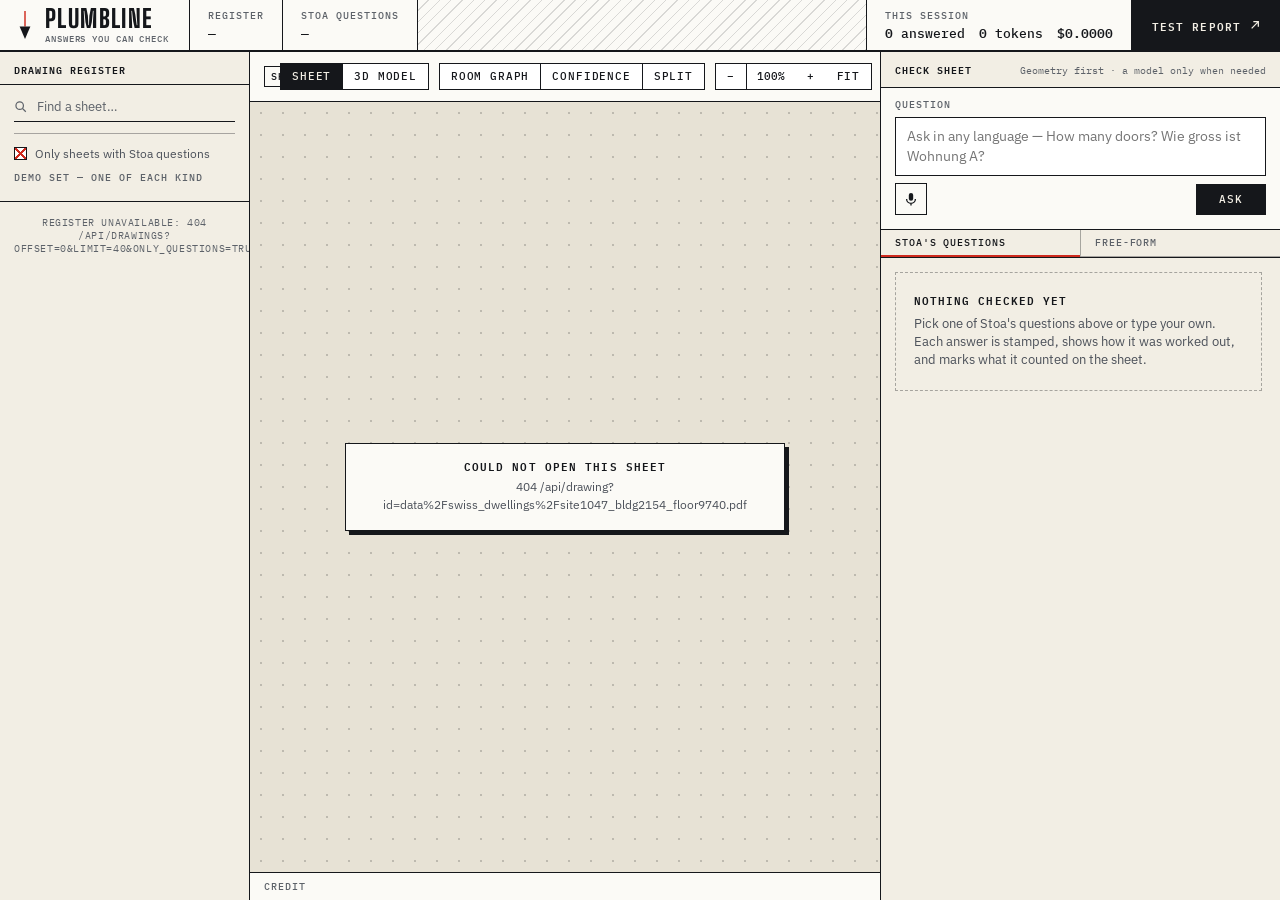
==== commit 178ca939: "Plumbline web app: crew trace, audit checks, room graph, references, why-not answers Answer cards sh" ====
--- a/web/index.html
+++ b/web/index.html
@@ -3,17 +3,17 @@
 <head>
 <meta charset="utf-8">
 <meta name="viewport" content="width=device-width, initial-scale=1">
-<title>OQVAR — answers you can check</title>
-<link rel="icon" type="image/svg+xml" href="/web/favicon.svg">
+<title>Plumbline — answers you can check</title>
+<link rel="icon" href="data:image/svg+xml,%3Csvg xmlns='http://www.w3.org/2000/svg' viewBox='0 0 32 32'%3E%3Crect width='32' height='32' fill='%23f2eee4'/%3E%3Cpath d='M16 3v15' stroke='%23cf2a1e' stroke-width='2'/%3E%3Cpath d='M10 18h12l-6 11z' fill='%2315171b'/%3E%3C/svg%3E">
 <link rel="stylesheet" href="/web/fonts/fonts.css">
 <link rel="stylesheet" href="/web/app.css">
 </head>
 <body>
 
 <header class="tb">
-  <a class="tb-brand" href="/" aria-label="OQVAR home">
-    <svg class="tb-mark" viewBox="467 465 1114 1117" aria-hidden="true"><path fill="var(--ink)" fill-rule="evenodd" d="M467.4 1566.3C474.4 1404.8 503.4 1252.3 557.4 1092.5C589.9 996.2 632.2 902.4 683.3 813.0C706.2 772.9 741.6 719.7 765.4 689.5C815.5 625.9 867.9 576.2 922.0 540.8C984.5 499.9 1050.8 475.4 1121.0 467.4C1138.8 465.4 1186.0 465.0 1203.0 466.8C1221.0 468.7 1243.5 472.7 1260.2 477.0C1274.4 480.6 1298.5 488.1 1305.5 491.0C1311.5 493.6 1314.6 494.9 1321.0 497.5C1340.4 505.6 1370.6 522.5 1390.5 536.5C1449.8 578.0 1496.2 632.4 1530.1 700.0C1541.6 723.0 1548.0 738.4 1555.6 761.5C1582.9 844.8 1588.2 933.1 1571.0 1020.0C1557.1 1089.9 1531.8 1157.8 1500.1 1210.3C1478.0 1246.9 1452.1 1280.1 1423.1 1309.0C1404.4 1327.6 1390.0 1339.8 1368.4 1355.3C1344.9 1372.2 1335.4 1378.1 1302.0 1396.5C1293.5 1401.1 1293.5 1401.2 1298.0 1400.6C1307.6 1399.3 1340.4 1390.6 1358.7 1384.5C1402.4 1369.9 1447.6 1346.3 1484.8 1318.6L1495.0 1311.0L1538.0 1311.0L1581.0 1311.0L1581.0 1315.2C1581.0 1320.8 1579.4 1334.9 1577.4 1347.5C1563.7 1434.2 1504.8 1513.1 1424.5 1552.5C1395.3 1566.8 1375.1 1573.1 1338.0 1579.8C1329.2 1581.3 1297.0 1581.5 897.6 1581.7L466.7 1582.0L467.4 1566.3Z M899.5 1310.0C918.3 1308.8 947.6 1305.8 961.5 1303.4C975.4 1301.1 1010.0 1293.2 1025.2 1288.9C1051.4 1281.5 1089.2 1266.6 1114.7 1253.6C1199.4 1210.5 1272.4 1143.3 1335.2 1050.5C1371.2 997.4 1406.2 929.5 1436.1 854.7C1444.0 834.9 1450.3 818.1 1462.0 785.0C1465.2 775.9 1468.2 767.7 1468.5 766.8C1469.3 764.7 1464.8 761.7 1443.4 749.9C1410.6 731.9 1392.9 724.2 1368.5 717.1C1350.8 712.0 1340.3 709.7 1322.0 706.9C1302.6 703.9 1258.5 703.6 1239.0 706.3C1157.9 717.6 1088.0 752.9 1025.7 814.0C963.9 874.4 914.8 957.0 876.1 1065.2C869.2 1084.5 868.2 1087.5 861.0 1111.0C849.6 1148.1 836.2 1204.9 828.5 1248.5C824.9 1268.5 819.1 1309.3 819.7 1310.2C820.3 1311.4 879.7 1311.1 899.5 1310.0Z"/><path fill="var(--red)" d="M1225.2 1061.8C1225.0 1036.9 1224.5 1011.8 1223.9 1006.0C1218.7 949.9 1198.3 906.2 1162.4 873.9C1152.4 865.0 1135.0 853.3 1123.8 848.0C1113.9 843.4 1094.3 836.7 1085.2 834.9C1081.8 834.2 1079.1 833.3 1079.2 832.9C1079.7 831.7 1099.0 817.0 1109.9 809.5C1151.1 781.4 1199.3 762.7 1246.5 756.5C1262.0 754.5 1293.6 754.5 1309.0 756.5C1331.8 759.5 1350.9 764.4 1372.3 772.6C1385.2 777.6 1403.9 786.7 1404.5 788.2C1404.8 788.9 1403.0 795.1 1400.6 802.0C1365.6 900.8 1318.5 991.0 1266.0 1059.4C1259.7 1067.6 1238.2 1093.3 1231.3 1100.8L1225.5 1107.1L1225.2 1061.8Z"/></svg>
-    <span><svg class="tb-wm" viewBox="0 0 4792 750" role="img" aria-label="OQVAR"><path fill="var(--ink)" d="M482 766Q349 766 248.5 717.0Q148 668 92.5 580.0Q37 492 37 375Q37 258 92.5 170.0Q148 82 248.5 33.0Q349 -16 482 -16Q616 -16 716.0 33.0Q816 82 872.0 170.0Q928 258 928 375Q928 492 872.0 580.0Q816 668 716.0 717.0Q616 766 482 766ZM482 581Q555 581 608.0 556.0Q661 531 689.5 485.0Q718 439 718 375Q718 311 689.5 265.0Q661 219 608.0 194.0Q555 169 482 169Q410 169 357.0 194.0Q304 219 275.0 265.0Q246 311 246 375Q246 439 275.0 485.0Q304 531 357.0 556.0Q410 581 482 581ZM1348.0 445H1596.0L1922.0 806H1669.0ZM1477.0 766Q1344.0 766 1243.5 717.0Q1143.0 668 1087.5 580.0Q1032.0 492 1032.0 375Q1032.0 258 1087.5 170.0Q1143.0 82 1243.5 33.0Q1344.0 -16 1477.0 -16Q1611.0 -16 1711.0 33.0Q1811.0 82 1867.0 170.0Q1923.0 258 1923.0 375Q1923.0 492 1867.0 580.0Q1811.0 668 1711.0 717.0Q1611.0 766 1477.0 766ZM1477.0 581Q1550.0 581 1603.0 556.0Q1656.0 531 1684.5 485.0Q1713.0 439 1713.0 375Q1713.0 311 1684.5 265.0Q1656.0 219 1603.0 194.0Q1550.0 169 1477.0 169Q1405.0 169 1352.0 194.0Q1299.0 219 1270.0 265.0Q1241.0 311 1241.0 375Q1241.0 439 1270.0 485.0Q1299.0 531 1352.0 556.0Q1405.0 581 1477.0 581ZM2504.0 657H2416.0L2705.0 0H2924.0L2575.0 750H2340.0L1991.0 0H2213.0ZM3171.0 606V439H3688.0V606ZM3570.0 0 3911.0 750H3690.0L3404.0 88H3464.0L3177.0 750H2956.0L3297.0 0ZM4155.0 328H4428.0Q4478.0 328 4506.0 305.0Q4534.0 282 4534.0 241Q4534.0 199 4506.0 176.5Q4478.0 154 4428.0 154H4126.0L4219.0 55V750H4012.0V0H4457.0Q4543.0 0 4607.0 30.5Q4671.0 61 4707.0 114.5Q4743.0 168 4743.0 241Q4743.0 312 4707.0 366.0Q4671.0 420 4607.0 450.0Q4543.0 480 4457.0 480H4155.0ZM4267.0 399H4500.0L4769.0 750H4529.0Z"/></svg><em>Answers you can check</em></span>
+  <a class="tb-brand" href="/" aria-label="Plumbline home">
+    <svg viewBox="0 0 20 32" width="18" height="29" aria-hidden="true"><path d="M10 0v17" stroke="var(--red)" stroke-width="1.6"/><path d="M4 17h12l-6 14z" fill="var(--ink)"/></svg>
+    <span><strong>Plumbline</strong><em>Answers you can check</em></span>
   </a>
   <dl class="tb-cell"><dt>Register</dt><dd id="tb-drawings">—</dd></dl>
   <dl class="tb-cell"><dt>Stoa questions</dt><dd id="tb-questions">—</dd></dl>
@@ -43,6 +43,7 @@
       <div class="tools">
         <select id="sheet-select" class="hidden" aria-label="Sheet of this drawing"></select>
         <div class="seg" id="view-seg"><button data-view="sheet" class="on">Sheet</button><button data-view="3d" id="btn-3d">3D model</button></div>
+        <div class="seg"><button id="btn-graph" aria-pressed="false" title="Show how the rooms connect: doors, open connections and shared walls">Room graph</button><button id="btn-heat" aria-pressed="false" title="Colour every mark by how it was established: green direct, amber inferred, red needs sign-off">Confidence</button><button id="btn-split" aria-pressed="false" title="Put a second sheet beside this one: another sheet of the set, a storey or the legend">Split</button></div>
         <div class="zoom"><button id="z-out" aria-label="Zoom out">−</button><output id="z-val">100%</output><button id="z-in" aria-label="Zoom in">+</button><button id="z-fit">Fit</button></div>
       </div>
     </header>
--- a/web/fonts/fonts.css
+++ b/web/fonts/fonts.css
@@ -1,4 +1,4 @@
-/* IBM Plex Sans, IBM Plex Mono, Big Shoulders Display: SIL Open Font License 1.1, self-hosted from Google Fonts */
+/* IBM Plex Sans, IBM Plex Mono, Big Shoulders Display, Sora: SIL Open Font License 1.1, self-hosted from Google Fonts */
 /* latin-ext */
 @font-face {
   font-family: 'Big Shoulders Display';
@@ -167,3 +167,22 @@
   src: url(/web/fonts/ibm-plex-sans-400-latin.woff2) format('woff2');
   unicode-range: U+0000-00FF, U+0131, U+0152-0153, U+02BB-02BC, U+02C6, U+02DA, U+02DC, U+0304, U+0308, U+0329, U+2000-206F, U+20AC, U+2122, U+2191, U+2193, U+2212, U+2215, U+FEFF, U+FFFD;
 }
+/* Sora (landing page headlines): SIL Open Font License 1.1, self-hosted from Google Fonts. Variable, 600-800. */
+/* latin-ext */
+@font-face {
+  font-family: 'Sora';
+  font-style: normal;
+  font-weight: 600 800;
+  font-display: swap;
+  src: url(/web/fonts/sora-600-800-latin-ext.woff2) format('woff2');
+  unicode-range: U+0100-02BA, U+02BD-02C5, U+02C7-02CC, U+02CE-02D7, U+02DD-02FF, U+0304, U+0308, U+0329, U+1D00-1DBF, U+1E00-1E9F, U+1EF2-1EFF, U+2020, U+20A0-20AB, U+20AD-20C4, U+2113, U+2C60-2C7F, U+A720-A7FF;
+}
+/* latin */
+@font-face {
+  font-family: 'Sora';
+  font-style: normal;
+  font-weight: 600 800;
+  font-display: swap;
+  src: url(/web/fonts/sora-600-800-latin.woff2) format('woff2');
+  unicode-range: U+0000-00FF, U+0131, U+0152-0153, U+02BB-02BC, U+02C6, U+02DA, U+02DC, U+0304, U+0308, U+0329, U+2000-206F, U+20AC, U+2122, U+2191, U+2193, U+2212, U+2215, U+FEFF, U+FFFD;
+}
--- a/web/app.css
+++ b/web/app.css
@@ -1,4 +1,4 @@
-/* OQVAR — "drafting office": paper and ink, title-block chrome, takeoff highlighter, rubber-stamp verdicts. */
+/* Plumbline — "drafting office": paper and ink, title-block chrome, takeoff highlighter, rubber-stamp verdicts. */
 :root {
   --paper: #f2eee4;        /* working surfaces */
   --desk: #e7e2d5;         /* the drafting mat behind the sheet */
@@ -35,8 +35,7 @@
 /* ------------------------------------------------------------------ title block */
 .tb { height: 52px; display: flex; align-items: stretch; background: var(--card); border-bottom: 2px solid var(--ink); }
 .tb-brand { display: flex; align-items: center; gap: 11px; padding: 0 20px 0 16px; border-right: 1px solid var(--ink); text-decoration: none; color: inherit; }
-.tb-mark { height: 32px; width: auto; flex: none; }
-.tb-wm { display: block; height: 15px; width: auto; overflow: visible; }
+.tb-brand strong { display: block; font: 800 25px/.9 var(--display); letter-spacing: .055em; text-transform: uppercase; }
 .tb-brand em { display: block; font: 500 9px/1 var(--mono); letter-spacing: .1em; text-transform: uppercase; color: var(--ink-3); font-style: normal; margin-top: 4px; }
 .tb-cell { display: flex; flex-direction: column; justify-content: center; gap: 6px; padding: 0 18px; border-right: 1px solid var(--ink); white-space: nowrap; }
 .tb-cell dd { font: 500 13px/1 var(--mono); }
@@ -156,6 +155,21 @@
 svg.plan [data-guid] { cursor: pointer; }
 @keyframes ink-in { from { fill-opacity: 0; stroke-opacity: 0; } }
 
+/* graph answers: the walked route, drawn under the numbered rooms and doors */
+.route { fill: none; stroke: var(--red); stroke-width: calc(var(--sw, 2px) * 2.2); stroke-linecap: round; stroke-linejoin: round;
+  stroke-dasharray: calc(var(--sw, 2px) * 6) calc(var(--sw, 2px) * 3); animation: march 1.2s linear infinite; }
+.route-end { fill: var(--red); stroke: var(--white); stroke-width: var(--sw, 2px); }
+@keyframes march { to { stroke-dashoffset: calc(var(--sw, 2px) * -18); } }
+/* the room graph layer: doors solid, open connections dashed, shared walls faint */
+svg.ov.gr .e { fill: none; stroke-linecap: round; }
+svg.ov.gr .e.door { stroke: var(--ink); stroke-width: calc(var(--sw, 2px) * 1.3); }
+svg.ov.gr .e.open { stroke: var(--ink); stroke-width: calc(var(--sw, 2px) * 1.3); stroke-dasharray: calc(var(--sw, 2px) * 3) calc(var(--sw, 2px) * 2.5); }
+svg.ov.gr .e.wall { stroke: var(--ink-3); stroke-width: var(--sw, 2px); stroke-opacity: .45; stroke-dasharray: 1 calc(var(--sw, 2px) * 2.5); }
+svg.ov.gr .dn { fill: var(--white); stroke: var(--ink); stroke-width: var(--sw, 2px); }
+svg.ov.gr .n { fill: var(--ink); stroke: var(--white); stroke-width: var(--sw, 2px); pointer-events: auto; cursor: help; }
+svg.ov.gr .n.out { fill: var(--red); }
+.seg button[aria-pressed="true"] { background: var(--ink); color: var(--paper); }
+
 #three { position: absolute; inset: 0; width: 100%; height: 100%; border: 0; background: var(--desk); }
 .stage-msg { position: absolute; inset: 0; display: grid; place-items: center; pointer-events: none; text-align: center; padding: 30px; }
 .stage-msg div { max-width: 440px; background: var(--card); border: 1px solid var(--ink); box-shadow: var(--hard); padding: 16px 20px; font: 400 12px/1.5 var(--sans); color: var(--ink-2); }
@@ -234,6 +248,43 @@
 .spec dt { font: 500 9.5px/1.3 var(--mono); letter-spacing: .08em; text-transform: uppercase; color: var(--ink-3); padding: 7px 0 6px 12px; border-bottom: 1px solid var(--rule); }
 .spec dd { padding: 6px 12px 5px 6px; border-bottom: 1px solid var(--rule); min-width: 0; }
 .spec dd.wide { grid-column: 2 / -1; }
+/* the crew strip (who was asked, in order) and the auditor's checks */
+.crew { border-bottom: 1px solid var(--rule); padding: 7px 12px 8px; display: grid; gap: 6px; }
+/* nothing answered: why, what the drawing holds, what to ask instead */
+.why { border-bottom: 1px solid var(--rule); padding: 9px 12px 10px; display: grid; gap: 7px; font-size: 12px; line-height: 1.45; color: var(--ink-2); }
+.why p { margin: 0; }
+.why-next { color: var(--ink); font-weight: 500; }
+.why-alts { display: flex; flex-wrap: wrap; gap: 5px; align-items: center; }
+.why-alts .lbl { width: 100%; }
+.why .alt { border: 1px solid var(--ink); background: var(--white); padding: 5px 8px; font: 400 11.5px/1.3 var(--sans); text-align: left; cursor: pointer; }
+.why .alt:hover { background: var(--ink); color: var(--paper); }
+.why-checked summary { font: 500 10px/1.4 var(--mono); letter-spacing: .06em; text-transform: uppercase; color: var(--ink-3); cursor: pointer; }
+.why-checked ul { margin: 5px 0 0; padding-left: 16px; font-size: 11.5px; }
+/* cross-sheet references: callout -> referenced detail, side by side */
+.xrefs { border-bottom: 1px solid var(--rule); padding: 8px 12px 10px; display: grid; gap: 8px; }
+.xref { display: grid; grid-template-columns: 92px 14px minmax(0, 1fr); gap: 6px 8px; align-items: center; }
+.xref figure { margin: 0; display: grid; gap: 3px; }
+.xref figure img { width: 100%; height: auto; display: block; border: 1px solid var(--rule-2); background: var(--white); }
+.xref figure.none { align-self: stretch; border: 1px dashed var(--rule-2); place-items: center; padding: 6px; }
+.xref figcaption { font: 400 10.5px/1.35 var(--mono); color: var(--ink-3); }
+.xref figcaption b { color: var(--ink); } .xref figcaption i { font-style: normal; }
+.xref .arrow { font: 600 13px var(--mono); color: var(--red); text-align: center; }
+.xref .btn { grid-column: 3; justify-self: start; }
+.crew-run { list-style: none; display: flex; flex-wrap: wrap; gap: 4px 0; margin: 0; padding: 0; font: 500 10px/1 var(--mono); letter-spacing: .04em; }
+.crew-run li { display: flex; align-items: center; gap: 5px; padding: 3px 7px; border: 1px solid var(--rule-2); background: var(--white); }
+.crew-run li + li { margin-left: 14px; position: relative; }
+.crew-run li + li::before { content: "→"; position: absolute; left: -12px; color: var(--ink-3); }
+.crew-run li i { font-style: normal; text-transform: uppercase; font-size: 8.5px; color: var(--ink-3); }
+.crew-run li.declined { color: var(--ink-3); border-style: dashed; }
+.crew-run li.declined b { text-decoration: line-through; text-decoration-color: var(--ink-3); }
+.crew-run li.answered { border-color: var(--ink); }
+.crew-run li.checked { border-color: var(--green); color: var(--green); }
+.audit { list-style: none; margin: 0; padding: 0; display: grid; gap: 3px; font-size: 11.5px; line-height: 1.4; color: var(--ink-2); }
+.audit li { display: grid; grid-template-columns: 16px 1fr; gap: 6px; align-items: start; }
+.audit .mk { width: 15px; height: 15px; display: grid; place-items: center; font: 700 10px/1 var(--mono); border: 1px solid currentColor; margin-top: 1px; }
+.audit b { font: 600 10px/1 var(--mono); text-transform: uppercase; letter-spacing: .06em; color: var(--ink); }
+.audit .pass .mk { color: var(--green); } .audit .warn .mk { color: #a66a00; } .audit .fail .mk { color: var(--red); background: var(--red); color: #fff; }
+.audit .info .mk { color: var(--ink-3); border-radius: 50%; }
 .spec code { font: 500 11.5px/1.5 var(--mono); background: var(--hl); padding: 1px 4px; box-decoration-break: clone; -webkit-box-decoration-break: clone; }
 .spec .zero { background: var(--hl); padding: 0 3px; font-weight: 600; }
 .conf { display: inline-flex; gap: 2px; margin-right: 6px; vertical-align: 1px; }
@@ -305,3 +356,51 @@
   .stamp, .shape, .mark, .wait::after { animation: none; }
   .canvas.anim, .qlist button, .rec { transition: none; }
 }
+
+/* ---- X-ray view: pulse on the focused mark, confidence heatmap, legend crop, second sheet beside the drawing */
+:root { --amber: #b97a00; }
+.pulse { fill: none; pointer-events: none; transform-box: fill-box; transform-origin: center; }
+.pulse.ring { stroke: var(--red); stroke-width: 2.4px; }
+.pulse.wave { stroke: var(--red); stroke-width: 3px; animation: pulse-wave 1.3s cubic-bezier(.2, .7, .3, 1) infinite; }
+@keyframes pulse-wave { 0% { transform: scale(1); opacity: .9; } 100% { transform: scale(1.55); opacity: 0; } }
+
+.heat .shape.b-direct { fill: rgba(39, 158, 92, .5); stroke: var(--green); }
+.heat .shape.b-inferred { fill: rgba(255, 184, 0, .55); stroke: var(--amber); }
+.heat .shape.b-review { fill: rgba(222, 55, 40, .45); stroke: var(--red); }
+.heat .shape.focus { stroke: var(--ink); }
+.heat svg.plan .pl-ev.b-direct, .heat svg.plan .pl-ev.b-direct > * { fill: rgba(39, 158, 92, .55) !important; stroke: var(--green) !important; }
+.heat svg.plan .pl-ev.b-inferred, .heat svg.plan .pl-ev.b-inferred > * { fill: rgba(255, 184, 0, .6) !important; stroke: var(--amber) !important; }
+.heat svg.plan .pl-ev.b-review, .heat svg.plan .pl-ev.b-review > * { fill: rgba(222, 55, 40, .5) !important; stroke: var(--red) !important; }
+.heat .balloon.b-direct circle { stroke: var(--green); } .heat .balloon.b-direct text { fill: var(--green); }
+.heat .balloon.b-inferred circle { stroke: var(--amber); } .heat .balloon.b-inferred text { fill: var(--amber); }
+.heat .balloon.focus circle { fill: var(--ink); stroke: var(--ink); } .heat .balloon.focus text { fill: #fff; }
+.heat-key { position: absolute; left: 14px; top: 14px; display: flex; align-items: center; flex-wrap: wrap; gap: 4px 12px; max-width: calc(100% - 28px);
+  background: var(--white); border: 1px solid var(--ink); box-shadow: var(--hard); padding: 7px 11px; font: 500 10px/1 var(--mono); letter-spacing: .05em; text-transform: uppercase; }
+.heat-key b { font-weight: 600; margin-right: 2px; }
+.heat-key .k { display: flex; align-items: center; gap: 5px; }
+.heat-key .k i { width: 11px; height: 11px; border: 1px solid; }
+.heat-key .k em { font-style: normal; color: var(--ink-3); }
+.heat-key .direct i { background: rgba(39, 158, 92, .5); border-color: var(--green); }
+.heat-key .inferred i { background: rgba(255, 184, 0, .55); border-color: var(--amber); }
+.heat-key .review i { background: rgba(222, 55, 40, .45); border-color: var(--red); }
+.heat-key small { flex-basis: 100%; color: var(--red-ink); font-size: 9.5px; letter-spacing: .04em; }
+.seg button[aria-pressed="true"] { background: var(--ink); color: var(--paper); }
+
+.legend { padding: 0 12px 12px; }
+.lg-thumb { position: relative; display: block; width: 300px; max-width: 100%; padding: 0; border: 1px solid var(--rule-2); background-color: var(--white);
+  background-repeat: no-repeat; overflow: hidden; cursor: zoom-in; }
+.lg-thumb:hover { border-color: var(--ink); }
+.lg-thumb u { position: absolute; border: 2px solid var(--red); background: rgba(255, 226, 74, .45); mix-blend-mode: multiply; animation: pulse-row 1.3s ease-in-out infinite alternate; }
+@keyframes pulse-row { from { box-shadow: 0 0 0 0 rgba(207, 42, 30, .5); } to { box-shadow: 0 0 0 5px rgba(207, 42, 30, 0); } }
+.legend .note { margin-top: 6px; }
+
+.stages { position: relative; flex: 1; min-height: 0; display: flex; }
+.stages > .stage { flex: 1; min-width: 0; }
+.stage2 { flex: 1; min-width: 0; display: flex; flex-direction: column; border-left: 2px solid var(--ink); background: var(--desk); }
+.stage2.hidden { display: none; }
+.stage2 header { display: flex; align-items: center; gap: 8px; padding: 6px 10px; background: var(--card); border-bottom: 1px solid var(--ink); }
+.stage2 select { flex: 1; min-width: 0; border: 1px solid var(--ink); background: var(--white); padding: 5px 7px; font: 500 11px var(--mono); border-radius: 0; }
+.s2-view { position: relative; flex: 1; min-height: 0; overflow: hidden; cursor: grab; user-select: none; touch-action: none;
+  background: radial-gradient(circle, rgba(21, 23, 27, .2) 1px, transparent 1.2px) 0 0 / 22px 22px, var(--desk); }
+.lg-box { fill: none; stroke: var(--red); stroke-width: 1.5px; stroke-dasharray: 6 4; }
+@media (prefers-reduced-motion: reduce) { .pulse.wave, .lg-thumb u { animation: none; } }
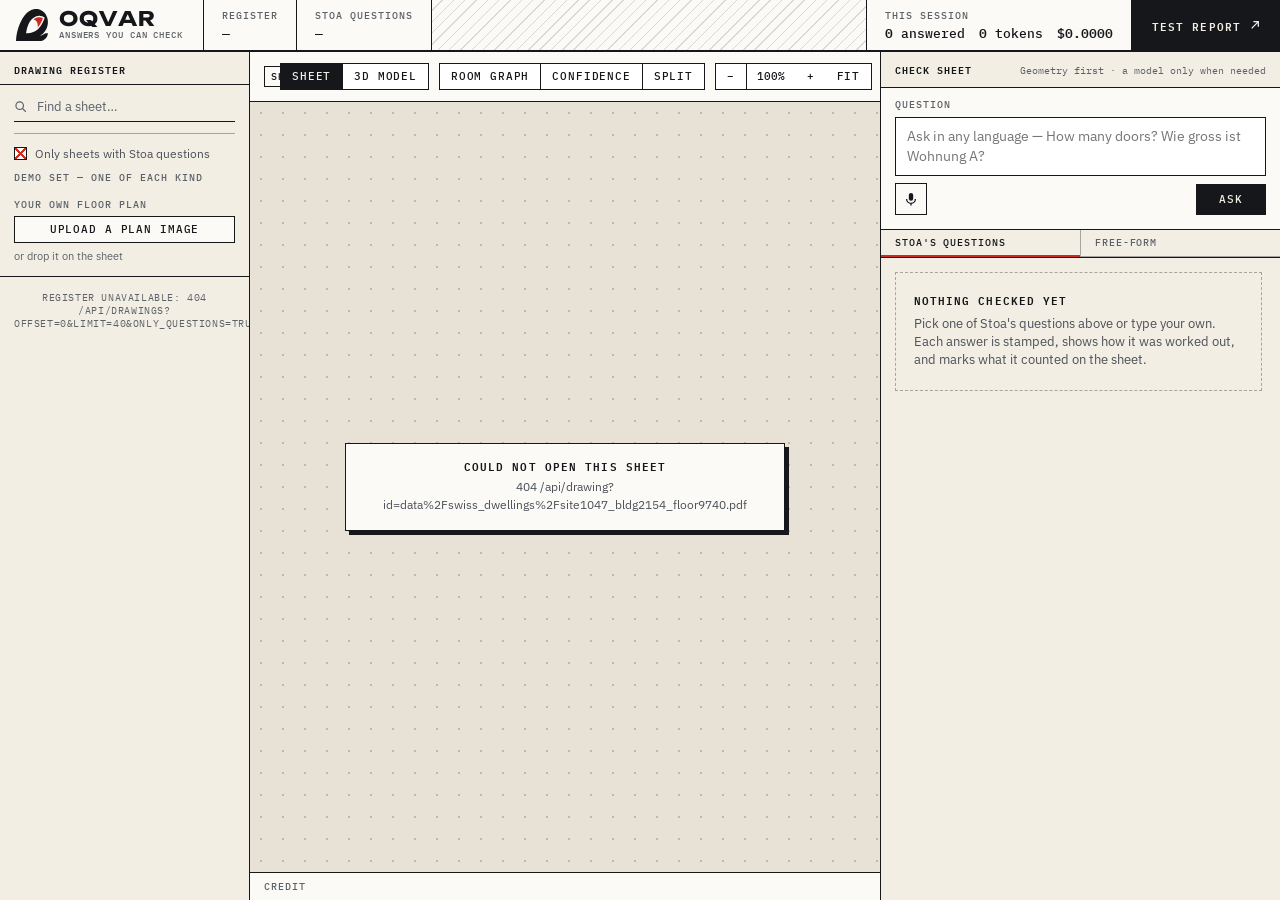
==== commit 2bfe6bac: "Raster plans: run the trained YOLO detectors live on new and uploaded plans - stoa_qa/cubicasa_live." ====
--- a/web/index.html
+++ b/web/index.html
@@ -3,17 +3,17 @@
 <head>
 <meta charset="utf-8">
 <meta name="viewport" content="width=device-width, initial-scale=1">
-<title>Plumbline — answers you can check</title>
-<link rel="icon" href="data:image/svg+xml,%3Csvg xmlns='http://www.w3.org/2000/svg' viewBox='0 0 32 32'%3E%3Crect width='32' height='32' fill='%23f2eee4'/%3E%3Cpath d='M16 3v15' stroke='%23cf2a1e' stroke-width='2'/%3E%3Cpath d='M10 18h12l-6 11z' fill='%2315171b'/%3E%3C/svg%3E">
+<title>OQVAR — answers you can check</title>
+<link rel="icon" type="image/svg+xml" href="/web/favicon.svg">
 <link rel="stylesheet" href="/web/fonts/fonts.css">
 <link rel="stylesheet" href="/web/app.css">
 </head>
 <body>
 
 <header class="tb">
-  <a class="tb-brand" href="/" aria-label="Plumbline home">
-    <svg viewBox="0 0 20 32" width="18" height="29" aria-hidden="true"><path d="M10 0v17" stroke="var(--red)" stroke-width="1.6"/><path d="M4 17h12l-6 14z" fill="var(--ink)"/></svg>
-    <span><strong>Plumbline</strong><em>Answers you can check</em></span>
+  <a class="tb-brand" href="/" aria-label="OQVAR home">
+    <svg class="tb-mark" viewBox="467 465 1114 1117" aria-hidden="true"><path fill="var(--ink)" fill-rule="evenodd" d="M467.4 1566.3C474.4 1404.8 503.4 1252.3 557.4 1092.5C589.9 996.2 632.2 902.4 683.3 813.0C706.2 772.9 741.6 719.7 765.4 689.5C815.5 625.9 867.9 576.2 922.0 540.8C984.5 499.9 1050.8 475.4 1121.0 467.4C1138.8 465.4 1186.0 465.0 1203.0 466.8C1221.0 468.7 1243.5 472.7 1260.2 477.0C1274.4 480.6 1298.5 488.1 1305.5 491.0C1311.5 493.6 1314.6 494.9 1321.0 497.5C1340.4 505.6 1370.6 522.5 1390.5 536.5C1449.8 578.0 1496.2 632.4 1530.1 700.0C1541.6 723.0 1548.0 738.4 1555.6 761.5C1582.9 844.8 1588.2 933.1 1571.0 1020.0C1557.1 1089.9 1531.8 1157.8 1500.1 1210.3C1478.0 1246.9 1452.1 1280.1 1423.1 1309.0C1404.4 1327.6 1390.0 1339.8 1368.4 1355.3C1344.9 1372.2 1335.4 1378.1 1302.0 1396.5C1293.5 1401.1 1293.5 1401.2 1298.0 1400.6C1307.6 1399.3 1340.4 1390.6 1358.7 1384.5C1402.4 1369.9 1447.6 1346.3 1484.8 1318.6L1495.0 1311.0L1538.0 1311.0L1581.0 1311.0L1581.0 1315.2C1581.0 1320.8 1579.4 1334.9 1577.4 1347.5C1563.7 1434.2 1504.8 1513.1 1424.5 1552.5C1395.3 1566.8 1375.1 1573.1 1338.0 1579.8C1329.2 1581.3 1297.0 1581.5 897.6 1581.7L466.7 1582.0L467.4 1566.3Z M899.5 1310.0C918.3 1308.8 947.6 1305.8 961.5 1303.4C975.4 1301.1 1010.0 1293.2 1025.2 1288.9C1051.4 1281.5 1089.2 1266.6 1114.7 1253.6C1199.4 1210.5 1272.4 1143.3 1335.2 1050.5C1371.2 997.4 1406.2 929.5 1436.1 854.7C1444.0 834.9 1450.3 818.1 1462.0 785.0C1465.2 775.9 1468.2 767.7 1468.5 766.8C1469.3 764.7 1464.8 761.7 1443.4 749.9C1410.6 731.9 1392.9 724.2 1368.5 717.1C1350.8 712.0 1340.3 709.7 1322.0 706.9C1302.6 703.9 1258.5 703.6 1239.0 706.3C1157.9 717.6 1088.0 752.9 1025.7 814.0C963.9 874.4 914.8 957.0 876.1 1065.2C869.2 1084.5 868.2 1087.5 861.0 1111.0C849.6 1148.1 836.2 1204.9 828.5 1248.5C824.9 1268.5 819.1 1309.3 819.7 1310.2C820.3 1311.4 879.7 1311.1 899.5 1310.0Z"/><path fill="var(--red)" d="M1225.2 1061.8C1225.0 1036.9 1224.5 1011.8 1223.9 1006.0C1218.7 949.9 1198.3 906.2 1162.4 873.9C1152.4 865.0 1135.0 853.3 1123.8 848.0C1113.9 843.4 1094.3 836.7 1085.2 834.9C1081.8 834.2 1079.1 833.3 1079.2 832.9C1079.7 831.7 1099.0 817.0 1109.9 809.5C1151.1 781.4 1199.3 762.7 1246.5 756.5C1262.0 754.5 1293.6 754.5 1309.0 756.5C1331.8 759.5 1350.9 764.4 1372.3 772.6C1385.2 777.6 1403.9 786.7 1404.5 788.2C1404.8 788.9 1403.0 795.1 1400.6 802.0C1365.6 900.8 1318.5 991.0 1266.0 1059.4C1259.7 1067.6 1238.2 1093.3 1231.3 1100.8L1225.5 1107.1L1225.2 1061.8Z"/></svg>
+    <span><svg class="tb-wm" viewBox="0 0 4792 750" role="img" aria-label="OQVAR"><path fill="var(--ink)" d="M482 766Q349 766 248.5 717.0Q148 668 92.5 580.0Q37 492 37 375Q37 258 92.5 170.0Q148 82 248.5 33.0Q349 -16 482 -16Q616 -16 716.0 33.0Q816 82 872.0 170.0Q928 258 928 375Q928 492 872.0 580.0Q816 668 716.0 717.0Q616 766 482 766ZM482 581Q555 581 608.0 556.0Q661 531 689.5 485.0Q718 439 718 375Q718 311 689.5 265.0Q661 219 608.0 194.0Q555 169 482 169Q410 169 357.0 194.0Q304 219 275.0 265.0Q246 311 246 375Q246 439 275.0 485.0Q304 531 357.0 556.0Q410 581 482 581ZM1348.0 445H1596.0L1922.0 806H1669.0ZM1477.0 766Q1344.0 766 1243.5 717.0Q1143.0 668 1087.5 580.0Q1032.0 492 1032.0 375Q1032.0 258 1087.5 170.0Q1143.0 82 1243.5 33.0Q1344.0 -16 1477.0 -16Q1611.0 -16 1711.0 33.0Q1811.0 82 1867.0 170.0Q1923.0 258 1923.0 375Q1923.0 492 1867.0 580.0Q1811.0 668 1711.0 717.0Q1611.0 766 1477.0 766ZM1477.0 581Q1550.0 581 1603.0 556.0Q1656.0 531 1684.5 485.0Q1713.0 439 1713.0 375Q1713.0 311 1684.5 265.0Q1656.0 219 1603.0 194.0Q1550.0 169 1477.0 169Q1405.0 169 1352.0 194.0Q1299.0 219 1270.0 265.0Q1241.0 311 1241.0 375Q1241.0 439 1270.0 485.0Q1299.0 531 1352.0 556.0Q1405.0 581 1477.0 581ZM2504.0 657H2416.0L2705.0 0H2924.0L2575.0 750H2340.0L1991.0 0H2213.0ZM3171.0 606V439H3688.0V606ZM3570.0 0 3911.0 750H3690.0L3404.0 88H3464.0L3177.0 750H2956.0L3297.0 0ZM4155.0 328H4428.0Q4478.0 328 4506.0 305.0Q4534.0 282 4534.0 241Q4534.0 199 4506.0 176.5Q4478.0 154 4428.0 154H4126.0L4219.0 55V750H4012.0V0H4457.0Q4543.0 0 4607.0 30.5Q4671.0 61 4707.0 114.5Q4743.0 168 4743.0 241Q4743.0 312 4707.0 366.0Q4671.0 420 4607.0 450.0Q4543.0 480 4457.0 480H4155.0ZM4267.0 399H4500.0L4769.0 750H4529.0Z"/></svg><em>Answers you can check</em></span>
   </a>
   <dl class="tb-cell"><dt>Register</dt><dd id="tb-drawings">—</dd></dl>
   <dl class="tb-cell"><dt>Stoa questions</dt><dd id="tb-questions">—</dd></dl>
@@ -33,6 +33,9 @@
       <div class="srcs" id="sources" role="group" aria-label="Source"></div>
       <label class="tick"><input type="checkbox" id="only-q" checked><span aria-hidden="true"></span>Only sheets with Stoa questions</label>
       <div class="demo"><span class="lbl">Demo set — one of each kind</span><div id="demo"></div></div>
+      <div class="upload"><span class="lbl">Your own floor plan</span>
+        <label class="btn" title="PNG or JPEG of a floor plan; or drop the file on the sheet"><input type="file" id="up-file" accept="image/png,image/jpeg" class="sr">Upload a plan image</label>
+        <small id="up-msg" aria-live="polite">or drop it on the sheet</small></div>
     </div>
     <div class="rows" id="list"></div>
   </nav>
--- a/web/app.css
+++ b/web/app.css
@@ -1,4 +1,4 @@
-/* Plumbline — "drafting office": paper and ink, title-block chrome, takeoff highlighter, rubber-stamp verdicts. */
+/* OQVAR — "drafting office": paper and ink, title-block chrome, takeoff highlighter, rubber-stamp verdicts. */
 :root {
   --paper: #f2eee4;        /* working surfaces */
   --desk: #e7e2d5;         /* the drafting mat behind the sheet */
@@ -35,7 +35,8 @@
 /* ------------------------------------------------------------------ title block */
 .tb { height: 52px; display: flex; align-items: stretch; background: var(--card); border-bottom: 2px solid var(--ink); }
 .tb-brand { display: flex; align-items: center; gap: 11px; padding: 0 20px 0 16px; border-right: 1px solid var(--ink); text-decoration: none; color: inherit; }
-.tb-brand strong { display: block; font: 800 25px/.9 var(--display); letter-spacing: .055em; text-transform: uppercase; }
+.tb-mark { height: 32px; width: auto; flex: none; }
+.tb-wm { display: block; height: 15px; width: auto; overflow: visible; }
 .tb-brand em { display: block; font: 500 9px/1 var(--mono); letter-spacing: .1em; text-transform: uppercase; color: var(--ink-3); font-style: normal; margin-top: 4px; }
 .tb-cell { display: flex; flex-direction: column; justify-content: center; gap: 6px; padding: 0 18px; border-right: 1px solid var(--ink); white-space: nowrap; }
 .tb-cell dd { font: 500 13px/1 var(--mono); }
@@ -93,6 +94,11 @@
 .demo button { flex: auto; border: 1px solid var(--ink); border-right-width: 0; background: var(--card); padding: 6px 0 5px; font: 500 10px/1 var(--mono); letter-spacing: .06em; text-transform: uppercase; }
 .demo button:last-child { border-right-width: 1px; }
 .demo button:hover { background: var(--hl); }
+.upload { display: grid; gap: 6px; }
+.upload .btn { text-align: center; cursor: pointer; }
+.upload .btn:focus-within { outline: 2px solid var(--ink); outline-offset: 2px; }
+.upload small { font: 11px/1.35 var(--sans); color: var(--ink-3); }
+.stage.drop { outline: 3px dashed var(--red); outline-offset: -10px; }
 .rows { flex: 1; overflow-y: auto; }
 .row { display: grid; grid-template-columns: 46px 1fr; gap: 11px; width: 100%; padding: 8px 14px 8px 11px; border: 0; border-left: 3px solid transparent;
   border-bottom: 1px solid var(--rule); background: transparent; text-align: left; align-items: center; }
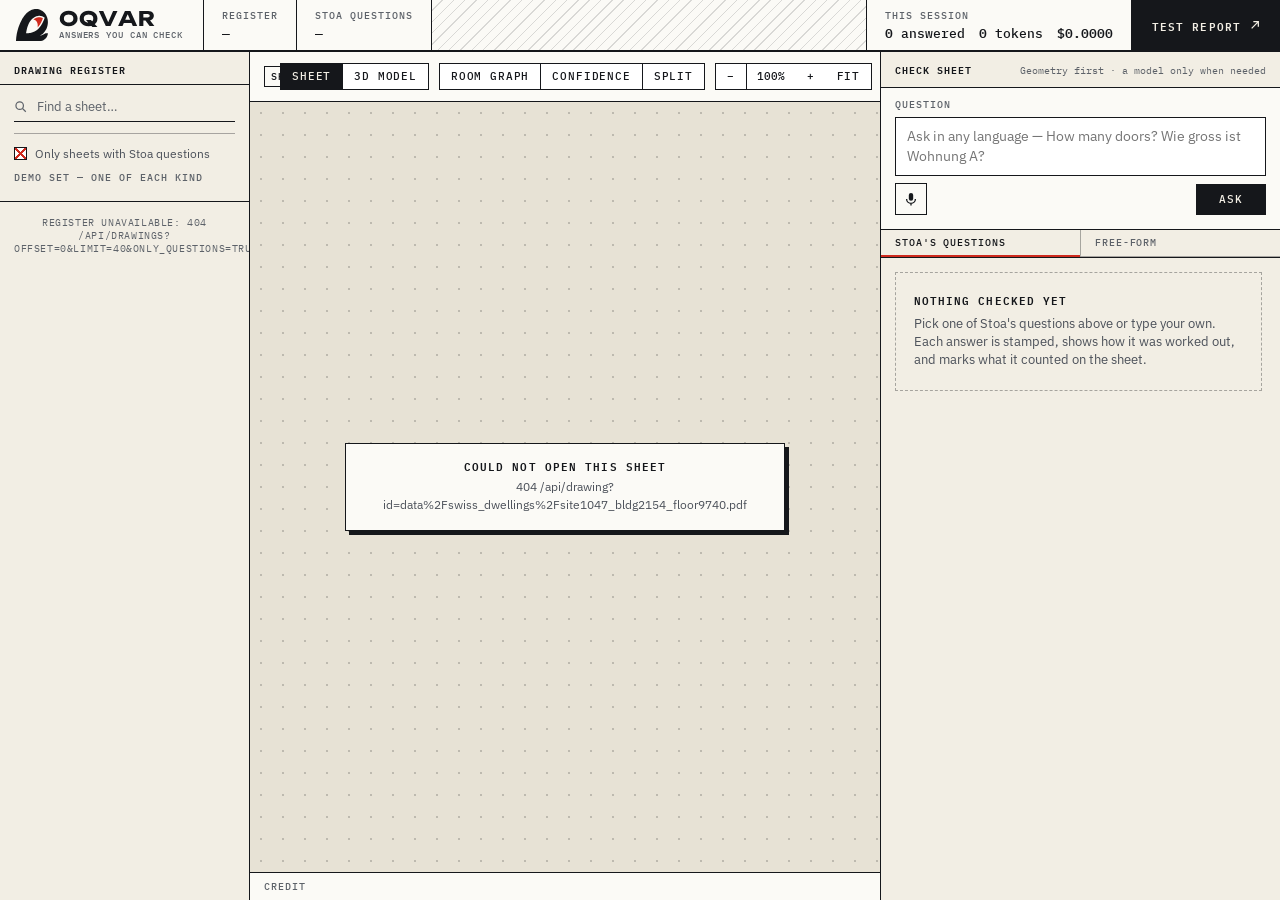
==== commit bea8fdd8: "Merge origin/main into the OQVAR rebrand and landing page" ====
--- a/web/index.html
+++ b/web/index.html
@@ -33,9 +33,6 @@
       <div class="srcs" id="sources" role="group" aria-label="Source"></div>
       <label class="tick"><input type="checkbox" id="only-q" checked><span aria-hidden="true"></span>Only sheets with Stoa questions</label>
       <div class="demo"><span class="lbl">Demo set — one of each kind</span><div id="demo"></div></div>
-      <div class="upload"><span class="lbl">Your own floor plan</span>
-        <label class="btn" title="PNG or JPEG of a floor plan; or drop the file on the sheet"><input type="file" id="up-file" accept="image/png,image/jpeg" class="sr">Upload a plan image</label>
-        <small id="up-msg" aria-live="polite">or drop it on the sheet</small></div>
     </div>
     <div class="rows" id="list"></div>
   </nav>
--- a/web/fonts/fonts.css
+++ b/web/fonts/fonts.css
@@ -1,4 +1,4 @@
-/* IBM Plex Sans, IBM Plex Mono, Big Shoulders Display, Sora: SIL Open Font License 1.1, self-hosted from Google Fonts */
+/* IBM Plex Sans, IBM Plex Mono, Big Shoulders Display, Sora, Unbounded: SIL Open Font License 1.1, self-hosted from Google Fonts */
 /* latin-ext */
 @font-face {
   font-family: 'Big Shoulders Display';
@@ -167,12 +167,12 @@
   src: url(/web/fonts/ibm-plex-sans-400-latin.woff2) format('woff2');
   unicode-range: U+0000-00FF, U+0131, U+0152-0153, U+02BB-02BC, U+02C6, U+02DA, U+02DC, U+0304, U+0308, U+0329, U+2000-206F, U+20AC, U+2122, U+2191, U+2193, U+2212, U+2215, U+FEFF, U+FFFD;
 }
-/* Sora (landing page headlines): SIL Open Font License 1.1, self-hosted from Google Fonts. Variable, 600-800. */
+/* Sora (landing page headlines): SIL Open Font License 1.1, self-hosted from Google Fonts. Variable, 400-800. */
 /* latin-ext */
 @font-face {
   font-family: 'Sora';
   font-style: normal;
-  font-weight: 600 800;
+  font-weight: 400 800;
   font-display: swap;
   src: url(/web/fonts/sora-600-800-latin-ext.woff2) format('woff2');
   unicode-range: U+0100-02BA, U+02BD-02C5, U+02C7-02CC, U+02CE-02D7, U+02DD-02FF, U+0304, U+0308, U+0329, U+1D00-1DBF, U+1E00-1E9F, U+1EF2-1EFF, U+2020, U+20A0-20AB, U+20AD-20C4, U+2113, U+2C60-2C7F, U+A720-A7FF;
@@ -181,8 +181,27 @@
 @font-face {
   font-family: 'Sora';
   font-style: normal;
-  font-weight: 600 800;
+  font-weight: 400 800;
   font-display: swap;
   src: url(/web/fonts/sora-600-800-latin.woff2) format('woff2');
   unicode-range: U+0000-00FF, U+0131, U+0152-0153, U+02BB-02BC, U+02C6, U+02DA, U+02DC, U+0304, U+0308, U+0329, U+2000-206F, U+20AC, U+2122, U+2191, U+2193, U+2212, U+2215, U+FEFF, U+FFFD;
 }
+/* Unbounded (the wordmark's face; landing hero display type): SIL Open Font License 1.1, self-hosted from Google Fonts. Variable, 400-800. */
+/* latin-ext */
+@font-face {
+  font-family: 'Unbounded';
+  font-style: normal;
+  font-weight: 400 800;
+  font-display: swap;
+  src: url(/web/fonts/unbounded-400-800-latin-ext.woff2) format('woff2');
+  unicode-range: U+0100-02BA, U+02BD-02C5, U+02C7-02CC, U+02CE-02D7, U+02DD-02FF, U+0304, U+0308, U+0329, U+1D00-1DBF, U+1E00-1E9F, U+1EF2-1EFF, U+2020, U+20A0-20AB, U+20AD-20C4, U+2113, U+2C60-2C7F, U+A720-A7FF;
+}
+/* latin */
+@font-face {
+  font-family: 'Unbounded';
+  font-style: normal;
+  font-weight: 400 800;
+  font-display: swap;
+  src: url(/web/fonts/unbounded-400-800-latin.woff2) format('woff2');
+  unicode-range: U+0000-00FF, U+0131, U+0152-0153, U+02BB-02BC, U+02C6, U+02DA, U+02DC, U+0304, U+0308, U+0329, U+2000-206F, U+20AC, U+2122, U+2191, U+2193, U+2212, U+2215, U+FEFF, U+FFFD;
+}
--- a/web/app.css
+++ b/web/app.css
@@ -94,11 +94,6 @@
 .demo button { flex: auto; border: 1px solid var(--ink); border-right-width: 0; background: var(--card); padding: 6px 0 5px; font: 500 10px/1 var(--mono); letter-spacing: .06em; text-transform: uppercase; }
 .demo button:last-child { border-right-width: 1px; }
 .demo button:hover { background: var(--hl); }
-.upload { display: grid; gap: 6px; }
-.upload .btn { text-align: center; cursor: pointer; }
-.upload .btn:focus-within { outline: 2px solid var(--ink); outline-offset: 2px; }
-.upload small { font: 11px/1.35 var(--sans); color: var(--ink-3); }
-.stage.drop { outline: 3px dashed var(--red); outline-offset: -10px; }
 .rows { flex: 1; overflow-y: auto; }
 .row { display: grid; grid-template-columns: 46px 1fr; gap: 11px; width: 100%; padding: 8px 14px 8px 11px; border: 0; border-left: 3px solid transparent;
   border-bottom: 1px solid var(--rule); background: transparent; text-align: left; align-items: center; }
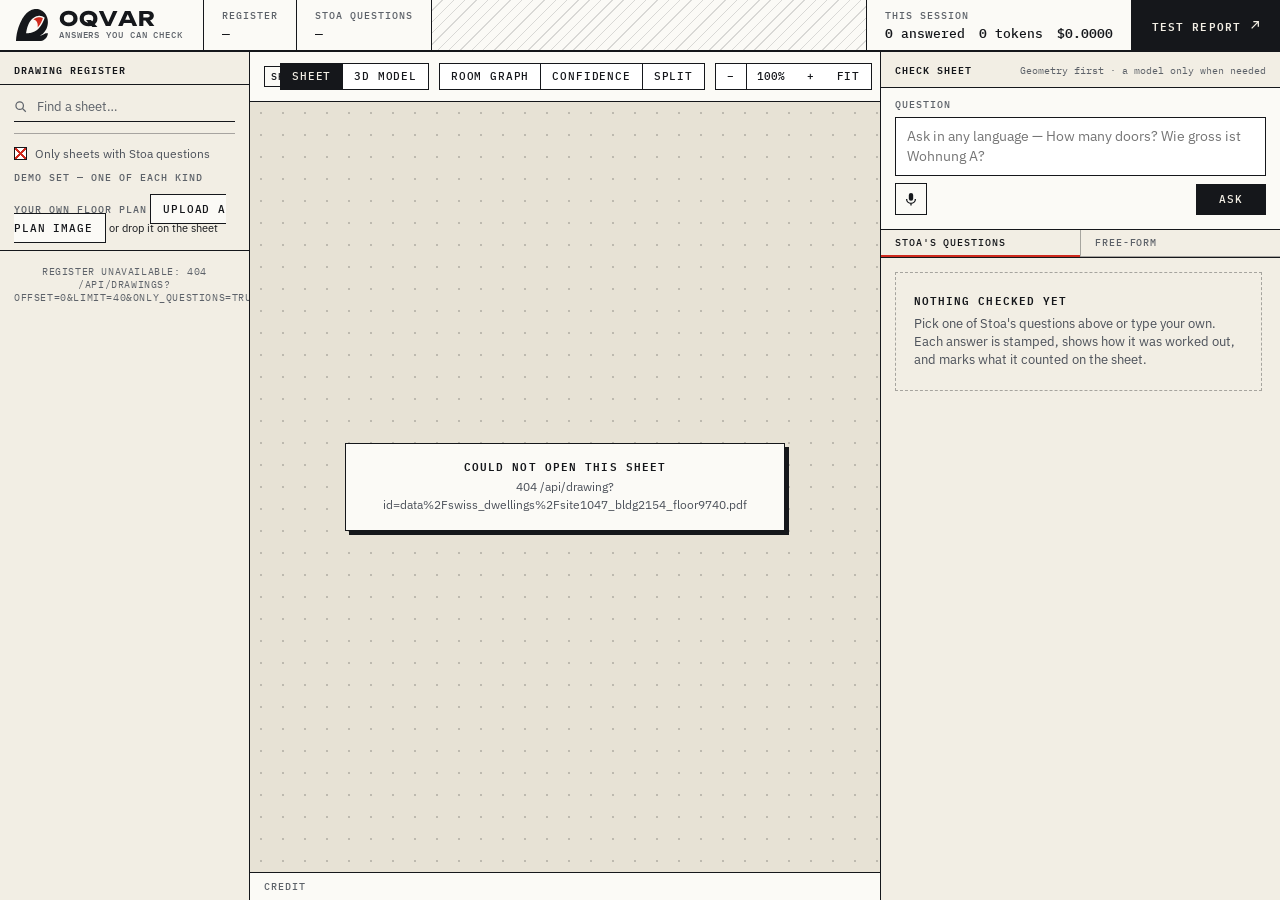
==== commit 32a04013: "Uploaded sheets: read their text, count real rooms, two-style detector - sheet_ocr: full-resolution " ====
--- a/web/index.html
+++ b/web/index.html
@@ -33,6 +33,9 @@
       <div class="srcs" id="sources" role="group" aria-label="Source"></div>
       <label class="tick"><input type="checkbox" id="only-q" checked><span aria-hidden="true"></span>Only sheets with Stoa questions</label>
       <div class="demo"><span class="lbl">Demo set — one of each kind</span><div id="demo"></div></div>
+      <div class="upload"><span class="lbl">Your own floor plan</span>
+        <label class="btn" title="PNG, JPEG, WebP, TIFF or BMP of a drawing (large sheets are scaled to 4000 px); or drop the file on the sheet"><input type="file" id="up-file" accept="image/png,image/jpeg,image/webp,image/tiff,image/bmp" class="sr">Upload a plan image</label>
+        <small id="up-msg" aria-live="polite">or drop it on the sheet</small></div>
     </div>
     <div class="rows" id="list"></div>
   </nav>
